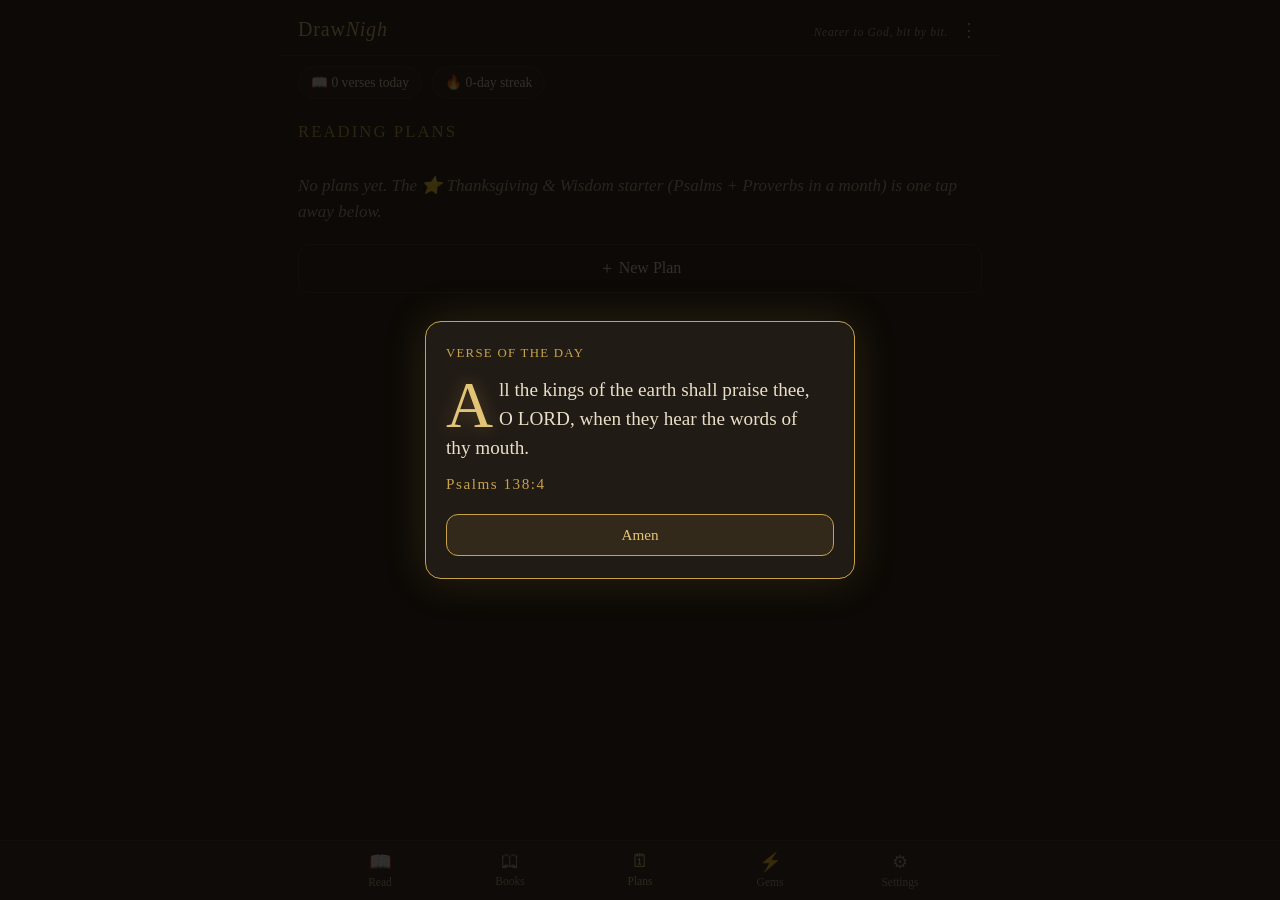
==== index.html @ c49e7890 "Add files via upload" ====
<!DOCTYPE html>
<html lang="en">
<head>
<meta charset="utf-8">
<meta name="viewport" content="width=device-width, initial-scale=1, viewport-fit=cover">
<title>DrawNigh</title>
<link rel="stylesheet" href="app.css">
<link rel="icon" href="icons/icon-48.png">
<link rel="manifest" href="manifest.webmanifest">
<meta name="theme-color" content="#171310">
<!-- iPhone "Add to Home Screen": Safari ignores manifest.webmanifest for this
     and reads these tags instead, plus the apple-touch-icon link below. -->
<meta name="apple-mobile-web-app-capable" content="yes">
<meta name="apple-mobile-web-app-status-bar-style" content="black-translucent">
<meta name="apple-mobile-web-app-title" content="DrawNigh">
<link rel="apple-touch-icon" href="icons/icon-128.png">
</head>
<body>
<div id="app">
  <header>
    <div class="brand">Draw<span class="nigh">Nigh</span></div>
    <div class="tagline-row">
      <div class="tagline">Nearer to God, bit by bit.</div>
      <button class="dots-btn" id="btnDots" title="More" aria-label="More">⋮<span class="waiting-dot" id="dotsDot" style="display:none"></span></button>
    </div>
  </header>

  <div class="badges">
    <span class="badge" id="badgePlan" style="display:none">🎯 0 / 0</span>
    <span class="badge" id="badgeCount">📖 0 verses today</span>
    <span class="badge" id="badgeStreak">🔥 0-day streak</span>
  </div>

  <main>
    <!-- READER -->
    <section class="screen active" id="screen-read">
      <div class="mode-pills">
        <button class="pill" data-mode="book">Book</button>
        <button class="pill" data-mode="random">Random</button>
        <button class="pill on" data-mode="plan">Plan</button>
      </div>
      <!-- v1.0.7: back on the main reading screen, where it lived before v1.0.4.
           Shown only in Book mode (see setPills() in app.js). -->
      <div id="bookPicker">
        <select id="bookSelect" title="Book"></select>
        <select id="chapSelect" title="Chapter"></select>
        <select id="verseSelect" title="Verse"></select>
      </div>
      <div class="verse-stage" id="verseStage" title="Tap for the next verse">
        <div class="ref-row">
          <div class="verse-ref" id="verseRef"></div>
          <!-- v1.0.4: the prayer timer. It belongs to THIS verse, which is why it
               sits beside the reference and not among the navigation buttons. -->
          <div class="pray-slot" id="praySlot" style="display:none">
            <button class="pray-btn" id="btnPray" title="Pray">🙏 Pray</button>
            <span class="pray-live" id="prayLive" style="display:none">
              <button class="pray-left" id="prayLeft" title="Tap to pause">5:00</button>
              <button class="pray-stretch" id="btnPrayStretch">+5</button>
              <button class="pray-cancel" id="btnPrayCancel" title="End this prayer">✕</button>
            </span>
          </div>
        </div>
        <div class="verse-text" id="verseText"></div>
        <div class="verse-note" id="verseNote" style="display:none"></div>
        <div class="verse-foot" id="verseFoot"></div>
        <div class="verse-foot book-foot" id="verseBookFoot"></div>
        <!-- v1.0.9 item 13: where you are inside the chapter, counted the same
             inclusive way as the two lines above it. -->
        <div class="verse-foot book-foot" id="verseChapFoot"></div>
      </div>
      <div class="reader-controls">
        <button class="nav-btn" id="btnPrev">‹ Prev</button>
        <button class="heart-btn" id="btnFav" title="Save to Favorites">♥</button>
        <!-- v1.0.9: ⚡ a verse that arrested him. Lightning, not a bulb — a bulb
             is a good idea; this arrives from outside and is not summoned. -->
        <button class="heart-btn gem-btn" id="btnGem" title="Mark as a Gem of Light">⚡</button>
        <button class="nav-btn next" id="btnNext">Next ›</button>
      </div>
      <!-- v1.0.9: shown once, the first time both marks are on screen. -->
      <div class="mark-hint" id="markHint" style="display:none">
        <b>♥</b> a verse you want again &nbsp;·&nbsp; <b>⚡</b> a verse that stopped you where you stood
      </div>
    </section>

    <!-- BOOKS -->
    <section class="screen" id="screen-books">
      <h2>The 66 Books</h2>
      <div class="books-grid" id="booksGrid"></div>
    </section>

    <!-- PLANS -->
    <section class="screen" id="screen-plans">
      <h2>Reading Plans</h2>
      <div id="plansList"></div>
      <button class="wide-btn quiet" id="btnNewPlan">＋ New Plan</button>

      <div id="planBuilder" style="display:none; margin-top:16px;">
        <h2>New Plan</h2>
        <div class="field">
          <label for="pbScope">What will you read?</label>
          <select id="pbScope">
            <option value="" selected>Choose…</option>
            <option value="full">Full Bible (31,100 verses)</option>
            <option value="nt">New Testament</option>
            <option value="ot">Old Testament</option>
            <option value="book">A single book</option>
            <option value="group">A group of books</option>
            <option value="favorites">My Favorites</option>
            <option value="featured">⭐ Thanksgiving &amp; Wisdom (Psalms + Proverbs)</option>
            <option value="well">🪣 Digging the Well — stay in one book</option>
          </select>
        </div>
        <!-- v1.0.9, item 9. A Well is a stationary book plan: finish the book
             and it returns to its first verse instead of moving on. It carries
             no daily number, so it is offered no duration. -->
        <div class="calc" id="pbWellNote" style="display:none">A normal plan moves on when a book is finished. A Well returns to the beginning of the same one. It has no daily number and no end — only how far down the rope you are. One Well at a time.</div>
        <div class="field" id="pbBookField" style="display:none">
          <label for="pbBook">Which book?</label>
          <select id="pbBook"></select>
        </div>
        <div class="field" id="pbGroupField" style="display:none">
          <label>Which books?</label>
          <div class="checks" id="pbGroup">
            <div class="check-col">
              <div class="check-col-title">Old Testament</div>
              <div id="pbGroupOT"></div>
            </div>
            <div class="check-col">
              <div class="check-col-title">New Testament</div>
              <div id="pbGroupNT"></div>
            </div>
          </div>
        </div>
        <div class="field">
          <label for="pbDays">In how long?</label>
          <select id="pbDays">
            <option value="" selected>Choose…</option>
            <option value="7">1 week</option>
            <option value="30">1 month</option>
            <option value="90">3 months</option>
            <option value="180">6 months</option>
            <option value="365">1 year</option>
            <option value="custom">Custom…</option>
          </select>
        </div>
        <div class="field" id="pbCustomField" style="display:none">
          <label for="pbCustom">Number of days</label>
          <input type="number" id="pbCustom" min="1" placeholder="e.g. 14">
        </div>
        <div class="calc" id="pbCalc"></div>
        <button class="wide-btn" id="btnLockPlan">Lock it in</button>
        <div style="height:8px"></div>
        <button class="wide-btn quiet" id="btnCancelPlan">Cancel</button>
      </div>
    </section>

    <!-- GEMS OF LIGHT — v1.0.9 (v16.1 §1)
         Not a rename. Two marks, because they are two different acts: a
         favourite is a verse he liked; a gem is a verse that arrested him.
         ONE list, because sometimes he does not yet know why it stopped him,
         and a man looking for a verse he saved should not have to remember
         which drawer he used that day. -->
    <section class="screen" id="screen-favs">
      <h2>Gems of Light</h2>
      <p class="screen-note">Verses that lit something — a prayer, a decision, a thing to hold on to.</p>
      <div class="mode-pills gem-filter">
        <button class="pill on" data-gemfilter="all">All</button>
        <button class="pill" data-gemfilter="gem">⚡ Gems</button>
        <button class="pill" data-gemfilter="fav">♥ Favorites</button>
      </div>
      <div id="favsList"></div>
    </section>

    <!-- SETTINGS -->
    <section class="screen" id="screen-settings">
      <h2>Settings</h2>

      <!-- Web build: this feature needs a browser add-on injecting into other
           websites, which a plain website cannot do. Hidden rather than
           removed from state, in case a future build restores it another way. -->
      <div class="setting" style="display:none">
        <div class="row"><b>Pop-up verses while browsing</b>
          <label class="toggle"><input type="checkbox" id="setSiteEnabled"></label></div>
        <p>A verse card appears after a while on any website — comic time becomes Bible time.</p>
        <div class="row" style="margin-top:8px"><span>Minutes on a page first</span>
          <input type="number" id="setSiteMins" min="1" max="240"></div>
      </div>

      <div class="setting">
        <div class="row"><b>Verse of the Moment (inside the app)</b>
          <select id="setMomentMins">
            <option value="0">Off</option>
            <option value="30">Every 30 min</option>
            <option value="60">Every hour</option>
            <option value="120">Every 2 hours</option>
          </select></div>
        <div class="row" style="margin-top:8px"><span>Verses come from</span>
          <select id="setMomentSource">
            <option value="plan">My reading plan</option>
            <option value="pp">Psalms &amp; Proverbs</option>
            <option value="fav">My Favorites</option>
          </select></div>
        <p>Choose Psalms &amp; Proverbs or Favorites to keep your plan's bookmark untouched while Verse of the Moment is on.</p>
      </div>

      <!-- v1.0.4: the prayer timer. It counts nothing and records nothing —
           the moment prayer is measured it becomes a performance. -->
      <div class="setting">
        <div class="row"><b>🙏 Prayer timer</b>
          <label class="toggle"><input type="checkbox" id="setPray"></label></div>
        <p>A verse can stop you. This gives you permission to stop watching the clock — it counts nothing, records nothing, and never appears in your streak.</p>
        <div class="row" style="margin-top:8px"><span>A prayer starts at</span>
          <select id="setPrayMins">
            <option value="5">5 seconds</option>
            <option value="30">30 seconds</option>
            <option value="60">1 minute</option>
            <option value="120">2 minutes</option>
            <option value="180">3 minutes</option>
            <option value="300">5 minutes</option>
            <option value="600">10 minutes</option>
            <option value="900">15 minutes</option>
          </select></div>
        <div class="row" style="margin-top:8px"><span>Each stretch adds</span>
          <select id="setPrayStretch">
            <option value="5">+5 seconds</option>
            <option value="30">+30 seconds</option>
            <option value="120">+2 minutes</option>
            <option value="300">+5 minutes</option>
            <option value="600">+10 minutes</option>
          </select></div>
        <div class="row" style="margin-top:8px"><span>When the time is up</span>
          <select id="setPrayChime">
            <option value="single">One soft chime</option>
            <option value="double">Two soft chimes</option>
            <option value="off">Silence</option>
          </select></div>
        <div class="row" style="margin-top:8px"><span>Chime volume</span>
          <input type="range" id="setPrayVol" min="0" max="100" step="5" style="width:120px"></div>
        <div class="plan-actions"><button class="small-btn" id="btnPrayTest">Hear it</button></div>
        <p style="margin-top:6px">Quiet enough for a desk with someone sitting across it. If you are still praying when it sounds, stay praying — it is a notice, not a summons.</p>
        <!-- v1.0.9, Decision 91 + Ruling 96. The app states what it cannot do
             rather than pretending — the same move as Decision 53. The reason is
             given because the reason IS the feature. -->
        <p style="margin-top:10px">A sleeping phone switches this app off, and a switched-off app cannot sound. So the screen is held awake while a prayer runs — only while it runs. Lock the phone yourself and you have overruled that: the chime waits, and lands when you pick it up.</p>
        <p style="margin-top:6px">While a prayer runs the screen stays on. In a pocket it can take stray taps.</p>
      </div>

      <div class="setting">
        <div class="row"><b>Show translators' notes</b>
          <label class="toggle"><input type="checkbox" id="setShowNotes"></label></div>
        <p>The 1611 translators left notes in the margin — what the Hebrew or Greek says literally, or an alternative reading. They are kept out of the verse itself; switch this on to see them underneath.</p>
      </div>

      <!-- v1.0.4: dry-out. If no verse has been read for days the browsing card
           comes round sooner — timing only. It never changes which verses show,
           and any verse read in any mode puts it straight back to normal. -->
      <!-- Web build: only ever affected the browsing pop-up card above, which
           is hidden for the same reason. Hidden alongside it. -->
      <div class="setting" style="display:none">
        <div class="row"><b>When it has been a while</b>
          <select id="setDryMins">
            <option value="0">Leave the timer alone</option>
            <option value="2">Every 2 minutes</option>
            <option value="5">Every 5 minutes</option>
            <option value="10">Every 10 minutes</option>
            <option value="20">Every 20 minutes</option>
          </select></div>
        <p>After a few days with nothing read, the browsing card comes round this often instead of the usual wait — one verse, in front of you, sooner. Read anything at all and it goes back to normal immediately.</p>
      </div>

      <div class="setting">
        <div class="row"><b>Verse card on this screen</b></div>
        <p>On a computer the browsing verse card can be dragged wherever you like, and stays there. On a phone it always sits at the bottom.</p>
        <div class="plan-actions">
          <button class="small-btn" id="btnResetCard">Reset card position</button>
        </div>
      </div>

      <div class="setting">
        <div class="row"><b>Backup &amp; Restore</b></div>
        <p>Your progress lives only on this device. Copy a backup code before switching browsers or phones. Codes from the original Mini BitBible app work here too.</p>
        <!-- v1.0.9 (Decision 86): two doors here, and they serve two different
             states. COPY is for a transfer you are making now. SAVE THE FILE is
             for loss — one phone, no second device anywhere, dead or stolen or
             site data cleared. Neither covers the other. The square is held
             for v1.1.0; a square is only a picture of a code. -->
        <div class="plan-actions">
          <button class="small-btn gold" id="btnCopyBackup">Copy my backup code</button>
          <button class="small-btn gold" id="btnSaveBackup">Save the file</button>
        </div>
        <div class="note" id="fileNote">A saved file survives a phone you no longer have. It goes wherever your browser puts downloads, and your phone may back it up to Google or iCloud — encrypted and useless to them, but there. That is why it survives.</div>
        <textarea id="backupBox" placeholder="Paste a backup code here (BB2.… or BB1.…)" style="margin-top:10px"></textarea>
        <div class="plan-actions">
          <button class="small-btn gold" id="btnMerge">Merge</button>
          <button class="small-btn" id="btnRestore">Replace</button>
        </div>
        <!-- Decision 77: the door never seals. Shown only while a claim stands. -->
        <div class="plan-actions" id="confessRow" style="display:none">
          <button class="small-btn" id="btnConfess">That claim was not right</button>
        </div>
        <p style="margin-top:6px"><b>Merge</b> adds the code's reading to this device — nothing is ever lost, so it is safe in both directions and an old code can do no harm. <b>Replace</b> wipes this device and installs the code instead; use it on a new phone.</p>
        <div class="note" id="backupNote"></div>
      </div>

      <div class="setting" id="feedbackSetting" style="display:none">
        <div class="row"><b>💬 What should DrawNigh do next?</b></div>
        <p>Tell me what to build. Every version so far came from someone noticing something.</p>
        <p style="margin-top:8px"><a id="feedbackLink" href="#" target="_blank" rel="noopener noreferrer" style="color:var(--gold-bright)">Open the suggestion box →</a></p>
        <div class="note">(opens Google Forms — this leaves DrawNigh. The app itself still sends nothing anywhere.)</div>
      </div>

      <!-- v1.0.9, item 10 (v15.2 §3.4). The ladder's rungs run from five days
           to a year, so real use cannot reach them and the wording could never
           be seen before a reader saw it. Hidden on purpose: tap the James 4:8
           line below seven times. It writes days that WERE read — it cannot
           invent a debt, because the app has no concept of one. -->
      <div class="setting" id="ladderTestSetting" style="display:none">
        <div class="row"><b>🔧 Ladder test mode</b></div>
        <p>Shows the offer that a real gap would produce. Nothing here counts, and the day log it writes is only what a reader would have read.</p>
        <div class="row" style="margin-top:8px"><span>Consecutive low days</span>
          <input type="number" id="ltDays" min="0" max="400" value="5" style="width:90px"></div>
        <div class="row" style="margin-top:8px"><span>Verses on each of them</span>
          <input type="number" id="ltPer" min="0" max="500" value="1" style="width:90px"></div>
        <p style="margin-top:6px">Zero verses gives the “it’s been a while” voice; one or more gives the “you showed up” voice.</p>
        <div class="plan-actions">
          <button class="small-btn gold" id="btnLadderTest">Show me that rung</button>
          <button class="small-btn" id="btnLadderClear">Clear the test days</button>
        </div>
        <div class="note" id="ltNote"></div>
      </div>

      <div class="setting">
        <div class="row"><b>About &amp; Support</b></div>
        <p>DrawNigh — <i>Nearer to God, bit by bit.</i> King James Version. Free forever.<br>
        <span id="aboutLinks"></span></p>
        <!-- v1.0.8: the same courtesy the suggestion box gets (v14.1 §3) — someone who
             chose an extension that collects nothing is told before the tap that the
             tap leaves it. Hidden entirely while LINKS.donate is empty. -->
        <div class="note" id="donateNote" style="display:none">(opens Paystack — this leaves DrawNigh. The app itself still sends nothing anywhere.)</div>
        <p style="margin-top:6px" id="aboutVerse">“Draw nigh to God, and he will draw nigh to you.” — James 4:8</p>
      </div>
    </section>
  </main>

  <nav>
    <button data-screen="read" class="on"><span class="ico">📖</span>Read</button>
    <button data-screen="books"><span class="ico">🕮</span>Books</button>
    <button data-screen="plans"><span class="ico">🗓</span>Plans</button>
    <button data-screen="favs"><span class="ico">⚡</span>Gems</button>
    <button data-screen="settings"><span class="ico">⚙</span>Settings</button>
  </nav>
</div>

<!-- v1.0.4: the ⋮ menu. Catch me up gives the verse back a row of the
     reading screen. The ladder offer and the badges live here too — and
     nowhere else. v1.0.7: the Book·Chapter·Verse jump row moved back out,
     onto the main reading screen. -->
<div class="sheet sheet-anchor" id="menuSheet">
  <div class="sheet-panel">
    <button class="menu-item" id="miCatchUp">⏩ Catch me up</button>

    <button class="menu-item" id="miLadder" style="display:none">
      <span id="miLadderText">A word about your plan</span><span class="waiting-dot"></span>
    </button>

    <button class="menu-item" id="miBadges">
      🏅 Badges, rank &amp; streak<span class="waiting-dot" id="badgeDot" style="display:none"></span>
    </button>

    <button class="menu-item quiet" id="miClose">Close</button>
  </div>
</div>

<!-- v1.0.4: the ladder. It only ever offers to lighten, and it says its piece
     once and stops. Nothing here counts what was not read. -->
<div class="overlay" id="ladderOverlay">
  <div class="card">
    <h3 id="ladderTitle">Your plan</h3>
    <div class="verse-text" id="ladderText" style="font-size:1.1rem"></div>
    <div class="note" id="ladderNote"></div>
    <div class="actions">
      <button class="nav-btn next" id="ladderAccept">Match my pace</button>
      <button class="nav-btn" id="ladderDecline">Leave it as it is</button>
    </div>
  </div>
</div>

<!-- v1.0.4: badges. Discovered, never announced — no banner ever covers a verse. -->
<div class="sheet" id="badgeSheet">
  <div class="sheet-panel wide">
    <!-- v1.0.9, Decision 88. Fixed at the head of the screen, not rotating and
         not dismissible. The ladders below are a description of the road, not a
         reward for progress — and this is the frame that makes them safe to
         show in full. God at the top; other men at the foot. -->
    <div class="inscription">
      <div class="inscription-line">PRESENCE OVER PERFORMANCE</div>
      <div class="inscription-note">No number here makes a man nearer to God than another. He draws nigh to whoever draws nigh to Him.</div>
    </div>

    <div class="badge-head">
      <div>
        <button class="rank-name ladder-open" id="bRank" data-ladder="rank">Recruit</button>
        <div class="note" id="bRankNote"></div>
      </div>
      <button class="small-btn" id="bClose">Close</button>
    </div>

    <div class="badge-block">
      <button class="badge-title ladder-open" id="bStreakName" data-ladder="streak">—</button>
      <div class="note" id="bStreakNote"></div>
    </div>

    <div class="badge-block">
      <div class="badge-title">The 66 Books</div>
      <div class="note">A road with sixty-six markers. Tap one.</div>
      <div class="tile-grid" id="bTiles"></div>
    </div>

    <div id="bDetail" style="display:none"></div>

    <!-- v1.0.9, Decision 90: each heading opens its own full ladder here.
         One screen, sections, nothing scrolling forever and nothing hidden. -->
    <div id="bLadder" style="display:none"></div>

    <!-- v1.0.9, Decision 88 / v16.1 §2.1 — a date says something happened,
         a rank says where you stand. This is the first kind. -->
    <div class="badge-block" id="bMilestones" style="display:none">
      <div class="badge-title">Milestones</div>
      <div class="note">When each of these was reached.</div>
      <div id="bMilestoneList"></div>
    </div>

    <p class="note" style="margin-top:14px">In this journey, you are outranking yourself. DrawNigh has never shown you another reader, and never will.</p>
  </div>
</div>

<!-- v1.0.9, item 3 (v16 §1). The app has no server and nothing to check
     against, so it says so and lets the man answer for himself. -->
<div class="overlay" id="gapOverlay">
  <div class="card">
    <h3>The days in between</h3>
    <div class="verse-text" style="font-size:1.05rem" id="gapText"></div>
    <div class="actions">
      <button class="nav-btn next" id="gapYes">Yes, I read</button>
      <button class="nav-btn" id="gapNo">No, it broke</button>
    </div>
    <p class="note" style="margin-top:10px">Nothing is checked and nothing is watched. If this later sits wrong with you, there is a way back in Settings — and saying so never costs you a day you really read.</p>
  </div>
</div>

<!-- v1.0.9, item 9 (v16.1 §4.4). The lap ends, it names the count, and he
     chooses. Nothing rolls over silently: the returns are the whole point. -->
<div class="overlay" id="wellOverlay">
  <div class="card">
    <h3 id="wellTitle">The bucket is full</h3>
    <div class="verse-text" style="font-size:1.05rem" id="wellText"></div>
    <div class="actions">
      <button class="nav-btn next" id="wellAgain">Draw again</button>
      <button class="nav-btn" id="wellStop">Enough for now</button>
    </div>
    <p class="note" style="margin-top:10px">Ending is not abandoning. You finished a lap and chose to stop — the count stays with the book, permanently.</p>
  </div>
</div>

<!-- v1.0.4: offered once, at setup. Never assumed, never nudged. -->
<div class="overlay" id="declareOverlay">
  <div class="card">
    <h3>Before DrawNigh</h3>
    <div class="verse-text" style="font-size:1.05rem">DrawNigh arrived late in most people's walk. If you have read the Bible through before, you can place that history here — or leave it where it is. There is no one to answer to but God.</div>
    <div class="field" style="margin-top:14px">
      <label for="declareCount">Whole Bibles finished before DrawNigh</label>
      <input type="number" id="declareCount" min="0" max="500" value="0">
    </div>
    <div class="actions">
      <button class="nav-btn next" id="declareSave">Place it</button>
      <button class="nav-btn" id="declareSkip">Start at Recruit</button>
    </div>
  </div>
</div>

<!-- Verse of the Day / Verse of the Moment -->
<div class="overlay" id="vodOverlay">
  <div class="card">
    <h3 id="vodTitle">Verse of the Day</h3>
    <div class="verse-text" id="vodText"></div>
    <div class="verse-ref" id="vodRef"></div>
    <div class="actions">
      <button class="nav-btn next" id="vodClose">Amen</button>
    </div>
  </div>
</div>

<!-- Catch Up dialog -->
<div class="overlay" id="cuOverlay">
  <div class="card">
    <h3 id="cuTitle">Catch up — paper Bible bridge</h3>
    <p style="font-size:.9rem; color:var(--parchment-dim); margin-bottom:12px">
      I've read up to here in my physical Bible — believe me and move on.</p>
    <div class="field">
      <label for="cuBook">I stopped at…</label>
      <div class="cu-row">
        <select id="cuBook" title="Book"></select>
        <select id="cuChapter" title="Chapter"></select>
        <select id="cuVerse" title="Verse"></select>
      </div>
    </div>
    <div class="calc" id="cuPreview"></div>
    <label class="toggle" style="margin-bottom:14px"><input type="checkbox" id="cuToday" checked>
      I read these today (credit my counter &amp; streak)</label>
    <div class="actions">
      <button class="nav-btn" id="cuCancel">Cancel</button>
      <button class="nav-btn next" id="cuConfirm">Mark as read</button>
    </div>
  </div>
</div>

<script src="engine.js"></script>
<script src="app.js"></script>
<script>
// Keeps the app usable offline and lets it be added to a Home Screen like a
// real app. If registration fails for any reason, the app still works —
// it just won't be available offline.
if ('serviceWorker' in navigator) {
  window.addEventListener('load', function () {
    navigator.serviceWorker.register('sw.js').catch(function () {});
  });
}
</script>
</body>
</html>
---- app.css ----
/* DrawNigh — illuminated manuscript: ink, parchment, gold */
:root {
  --ink: #171310;
  --ink-raised: #211b16;
  --ink-line: #352c22;
  --parchment: #e9dfc8;
  --parchment-dim: #b3a689;
  --gold: #c8a24a;
  --gold-bright: #e3c477;
  --ember: #d4703d;
  --serif: "Iowan Old Style", "Palatino Linotype", Palatino, Georgia, "Times New Roman", serif;
}
* { box-sizing: border-box; margin: 0; padding: 0; -webkit-tap-highlight-color: transparent; }
html, body { height: 100%; }
body {
  background: var(--ink);
  color: var(--parchment);
  font-family: var(--serif);
  font-size: 17px;
  line-height: 1.55;
  overflow: hidden;
}
button { font-family: inherit; color: inherit; background: none; border: none; cursor: pointer; }
input, select { font-family: inherit; font-size: 1rem; }
::selection { background: rgba(200,162,74,.35); }

#app { display: flex; flex-direction: column; height: 100%; height: 100dvh; }

/* ---------- Header ---------- */
header {
  display: flex; align-items: baseline; justify-content: space-between;
  padding: 14px 18px 10px;
  border-bottom: 1px solid var(--ink-line);
}
.brand { font-size: 1.25rem; letter-spacing: .04em; color: var(--gold-bright); }
.brand .nigh { font-style: italic; }
.tagline { font-size: .72rem; color: var(--parchment-dim); letter-spacing: .06em; font-style: italic; }

/* ---------- Badges row ---------- */
.badges { display: flex; gap: 10px; padding: 10px 18px 0; flex-wrap: wrap; }
.badge {
  font-size: .85rem; padding: 5px 12px; border-radius: 999px;
  border: 1px solid var(--ink-line); background: var(--ink-raised);
  color: var(--parchment); display: inline-flex; align-items: center; gap: 6px;
}
.badge .bar {
  width: 74px; height: 5px; border-radius: 3px; background: var(--ink-line);
  overflow: hidden; display: inline-block;
}
.badge .bar > span { display: block; height: 100%; background: linear-gradient(90deg, var(--gold), var(--gold-bright)); border-radius: 3px; }

/* ---------- Screens ---------- */
main { flex: 1; overflow-y: auto; overscroll-behavior: contain; }
.screen { display: none; padding: 16px 18px 28px; }
.screen.active { display: block; }
h2 { font-size: 1.05rem; color: var(--gold); letter-spacing: .12em; text-transform: uppercase; font-weight: normal; margin: 14px 0 10px; }
h2:first-child { margin-top: 4px; }

/* ---------- Reader ---------- */
#screen-read { display: none; flex-direction: column; min-height: 100%; }
#screen-read.active { display: flex; }
.mode-pills { display: flex; flex-wrap: wrap; gap: 8px; margin-bottom: 6px; }
.chip-catchup {
  margin-left: auto;
  padding: 6px 14px; border-radius: 999px; font-size: .85rem;
  border: 1px dashed var(--gold); color: var(--gold-bright);
  background: rgba(200,162,74,.06);
}
.chip-catchup:hover { background: rgba(200,162,74,.14); }
.pill {
  padding: 6px 14px; border-radius: 999px; font-size: .85rem;
  border: 1px solid var(--ink-line); color: var(--parchment-dim);
}
.pill.on { border-color: var(--gold); color: var(--gold-bright); background: rgba(200,162,74,.08); }
/* v1.0.7: back on the main reading screen (it briefly lived inside the ⋮
   menu in v1.0.4–1.0.6). Hidden unless Book mode is on, same as before. */
#bookPicker { margin: 4px 0 2px; display: none; gap: 8px; }
#bookPicker.show { display: flex; }
#bookPicker select { min-width: 0; }
#bookSelect { flex: 2.4; }
#chapSelect, #verseSelect { flex: 1; }
/* v13.1: Catch up now names a verse, not just a chapter. Same three-across
   shape and proportions as the Read screen's jump row, so it reads familiar. */
.cu-row { display: flex; gap: 8px; }
.cu-row select { min-width: 0; }
#cuBook { flex: 2.4; }
#cuChapter, #cuVerse { flex: 1; }

#bookPicker select, .field select, .cu-row select, .field input {
  width: 100%; background: var(--ink-raised); color: var(--parchment);
  border: 1px solid var(--ink-line); border-radius: 8px; padding: 9px 10px;
}
.verse-stage {
  flex: 1; display: flex; flex-direction: column; justify-content: center;
  padding: 18px 2px; cursor: pointer; min-height: 40vh;
}
.verse-ref { color: var(--gold); font-size: .95rem; letter-spacing: .1em; margin-bottom: 14px; }
.verse-text { font-size: 1.55rem; line-height: 1.5; text-wrap: pretty; }
.verse-text .cap {
  float: left; font-size: 3.4em; line-height: .82; padding: .04em .09em 0 0;
  color: var(--gold-bright);
  text-shadow: 0 0 18px rgba(200,162,74,.35);
}
.verse-foot { margin-top: 16px; color: var(--parchment-dim); font-size: .8rem; font-style: italic; }
/* v1.0.3: the book line sits directly under the plan line, quieter than it. */
.verse-foot.book-foot { margin-top: 3px; opacity: .78; }

/* ---------- v1.0.4: ⋮ menu, prayer timer, badges ---------- */
.tagline-row { display: flex; align-items: baseline; gap: 8px; }
.dots-btn {
  position: relative; font-size: 1.15rem; line-height: 1; padding: 2px 4px;
  color: var(--parchment-dim); flex: none;
}
.dots-btn:hover { color: var(--gold-bright); }
/* The one signal the app ever gives that something is waiting. No banner, no
   toast, nothing over the verse — and it does NOT clear just from looking. */
.waiting-dot {
  position: absolute; top: 0; right: 0; width: 6px; height: 6px; border-radius: 50%;
  background: var(--gold-bright); box-shadow: 0 0 6px rgba(200,162,74,.9);
}
.menu-item .waiting-dot { position: static; display: inline-block; margin-left: 7px; vertical-align: middle; }

.ref-row { display: flex; justify-content: space-between; align-items: baseline; gap: 10px; margin-bottom: 14px; }
.ref-row .verse-ref { margin-bottom: 0; }
.pray-slot { flex: none; }
.pray-btn, .pray-stretch, .pray-cancel {
  font-size: .78rem; padding: 4px 9px; border-radius: 8px;
  border: 1px solid var(--ink-line); color: var(--parchment-dim);
}
.pray-btn:hover, .pray-stretch:hover, .pray-cancel:hover { color: var(--gold-bright); border-color: var(--gold); }
.pray-cancel { padding: 4px 8px; }
.pray-live { display: inline-flex; align-items: center; gap: 6px; }
/* v1.0.5: the countdown is itself the pause control — the biggest, easiest
   target in the row, and it says "Paused" in words rather than hinting. */
.pray-left {
  font-size: .85rem; color: var(--gold-bright); font-variant-numeric: tabular-nums;
  letter-spacing: .04em; padding: 4px 6px; border-radius: 8px; border: 1px solid transparent;
}
.pray-left:hover { border-color: var(--ink-line); }
.pray-left.paused { color: var(--parchment-dim); font-style: italic; letter-spacing: 0; }

/* Sheets slide up from the bottom — a thumb's distance on a phone. */
.sheet { position: fixed; inset: 0; background: rgba(0,0,0,.55); display: none; z-index: 60; }
.sheet.show { display: flex; align-items: flex-end; }
.sheet-panel {
  width: 100%; max-height: 82vh; overflow-y: auto; background: var(--ink-raised);
  border-top: 1px solid var(--gold); border-radius: 16px 16px 0 0;
  padding: 16px 16px calc(18px + env(safe-area-inset-bottom));
}
@media (min-width: 700px) { .sheet-panel { max-width: 720px; margin: 0 auto; border-radius: 16px; } }
/* v1.0.7: on a phone, every sheet slides up from the bottom — a thumb's
   distance from anywhere. On a wide desktop/laptop window that same bottom
   dock reads as disconnected from the small ⋮ button up in the corner, so
   the ⋮ menu specifically (not the fuller Badges sheet, which still wants
   room to breathe) drops instead from directly under the button it came
   from. header/main are themselves centered in a 720px column on wide
   screens (see the max-width rule below), so the button is NOT at the
   window's true right edge — top/right below are placeholders only;
   openMenu() in app.js measures the real button position and overrides
   them inline every time the menu opens. */
@media (min-width: 700px) {
  .sheet.sheet-anchor { background: transparent; }
  .sheet.sheet-anchor .sheet-panel {
    position: fixed; top: 54px; right: 18px;
    width: 300px; max-width: 300px; max-height: 70vh; margin: 0;
    border-radius: 12px; border: 1px solid var(--ink-line);
    box-shadow: 0 16px 40px rgba(0,0,0,.55);
  }
}
.menu-item {
  display: block; width: 100%; text-align: left; padding: 13px 4px; font-size: .98rem;
  color: var(--parchment); border-bottom: 1px solid var(--ink-line);
}
.menu-item.quiet { color: var(--parchment-dim); border-bottom: none; text-align: center; }

.badge-head { display: flex; justify-content: space-between; align-items: flex-start; gap: 12px; margin-bottom: 6px; }
.rank-name { font-size: 1.3rem; color: var(--gold-bright); }
.badge-block { padding: 14px 0; border-top: 1px solid var(--ink-line); }
.badge-title { font-size: 1.02rem; color: var(--gold); }
/* 66 tiles: filled or empty, nothing more — cheap to draw, read at a glance. */
.tile-grid { display: grid; grid-template-columns: repeat(11, 1fr); gap: 5px; margin-top: 10px; }
@media (max-width: 400px) { .tile-grid { grid-template-columns: repeat(8, 1fr); } }
.tile {
  aspect-ratio: 1; border-radius: 5px; border: 1px solid var(--ink-line);
  font-size: .55rem; color: var(--parchment-dim); overflow: hidden; padding: 0;
}
.tile.on { background: rgba(200,162,74,.22); border-color: var(--gold); color: var(--gold-bright); }
.tile.done { background: linear-gradient(180deg, var(--gold-bright), var(--gold)); color: var(--ink); border-color: var(--gold-bright); }
.detail-card { border: 1px solid var(--gold); border-radius: 12px; padding: 14px; margin-top: 14px; }
.detail-row { display: flex; justify-content: space-between; gap: 12px; margin-top: 8px; font-size: .88rem; }
.detail-row span:last-child { color: var(--gold-bright); text-align: right; }
.reader-controls { display: flex; align-items: center; gap: 10px; padding: 6px 0 10px; }
.nav-btn {
  flex: 1; padding: 13px 0; border-radius: 12px; font-size: 1.05rem;
  border: 1px solid var(--ink-line); background: var(--ink-raised); color: var(--parchment);
}
.nav-btn.next { border-color: var(--gold); color: var(--gold-bright); background: rgba(200,162,74,.1); }
.nav-btn:disabled { opacity: .35; }
.heart-btn { font-size: 1.5rem; padding: 8px 12px; color: var(--parchment-dim); }
.heart-btn.on { color: var(--ember); }

/* ---------- Books grid ---------- */
.books-grid { display: grid; grid-template-columns: repeat(auto-fill, minmax(150px, 1fr)); gap: 8px; }
.book-card {
  text-align: left; padding: 10px 12px; border-radius: 10px;
  border: 1px solid var(--ink-line); background: var(--ink-raised);
}
.book-card b { display: block; font-weight: normal; color: var(--parchment); }
.book-card span { font-size: .75rem; color: var(--parchment-dim); }
.book-card.started span { color: var(--gold); }

/* ---------- Plans ---------- */
.plan-card {
  border: 1px solid var(--ink-line); border-radius: 12px; background: var(--ink-raised);
  padding: 12px 14px; margin-bottom: 10px;
}
.plan-card.featured { border-color: var(--gold); }
.plan-title { display: flex; justify-content: space-between; align-items: baseline; gap: 8px; }
.plan-title b { font-weight: normal; font-size: 1.05rem; }
.star { color: var(--gold-bright); font-size: .8rem; letter-spacing: .05em; }
.plan-meta { font-size: .8rem; color: var(--parchment-dim); margin: 3px 0 8px; }
.progress { height: 7px; background: var(--ink-line); border-radius: 4px; overflow: hidden; }
.progress > span { display: block; height: 100%; background: linear-gradient(90deg, var(--gold), var(--gold-bright)); }
.plan-actions { display: flex; gap: 8px; margin-top: 10px; flex-wrap: wrap; align-items: center; }
.small-btn {
  font-size: .8rem; padding: 6px 12px; border-radius: 8px;
  border: 1px solid var(--ink-line); color: var(--parchment);
}
.small-btn.gold { border-color: var(--gold); color: var(--gold-bright); }
.small-btn.danger { color: var(--ember); }
.toggle { display: inline-flex; align-items: center; gap: 7px; font-size: .8rem; color: var(--parchment-dim); cursor: pointer; }
.toggle input { accent-color: var(--gold); width: 16px; height: 16px; }

.field { margin-bottom: 12px; }
.field label { display: block; font-size: .82rem; color: var(--parchment-dim); margin-bottom: 5px; }
.calc {
  border: 1px dashed var(--gold); border-radius: 10px; padding: 11px 13px;
  font-size: .92rem; color: var(--gold-bright); margin: 12px 0; font-style: italic;
}
.wide-btn {
  width: 100%; padding: 13px; border-radius: 12px; font-size: 1rem;
  border: 1px solid var(--gold); color: var(--ink); background: linear-gradient(180deg, var(--gold-bright), var(--gold));
}
.wide-btn.quiet { background: none; color: var(--parchment); border-color: var(--ink-line); }
.checks { display: grid; grid-template-columns: 1fr; gap: 0 18px; max-height: 260px; overflow-y: auto; overflow-x: hidden; border: 1px solid var(--ink-line); border-radius: 10px; padding: 0 12px 10px; }
@media (min-width: 480px) { .checks { grid-template-columns: 1fr 1fr; } }
.check-col { min-width: 0; }
.check-col-title { position: sticky; top: 0; z-index: 1; background: var(--ink); color: var(--gold); font-size: .8rem; letter-spacing: .06em; text-transform: uppercase; padding: 10px 0 4px; margin-bottom: 6px; border-bottom: 1px solid var(--ink-line); }
.checks label { font-size: .85rem; display: flex; gap: 8px; align-items: center; padding: 2px 0; }
.checks input { accent-color: var(--gold); width: 15px; height: 15px; padding: 0; margin: 0; flex: none; }

/* ---------- Favorites ---------- */
.fav-row {
  display: flex; justify-content: space-between; gap: 10px; align-items: flex-start;
  padding: 11px 2px; border-bottom: 1px solid var(--ink-line); cursor: pointer;
}
.fav-row .ref { color: var(--gold); font-size: .85rem; }
.fav-row .txt { font-size: .95rem; color: var(--parchment); margin-top: 2px; }
.fav-row button { color: var(--ember); font-size: 1.1rem; padding: 2px 6px; }
.empty { color: var(--parchment-dim); font-style: italic; padding: 18px 0; }

/* ---------- Settings ---------- */
.setting { padding: 12px 0; border-bottom: 1px solid var(--ink-line); }
.setting .row { display: flex; justify-content: space-between; align-items: center; gap: 12px; }
.setting p { font-size: .8rem; color: var(--parchment-dim); margin-top: 4px; }
.setting select, .setting input[type=number] {
  background: var(--ink-raised); color: var(--parchment); border: 1px solid var(--ink-line);
  border-radius: 8px; padding: 7px 9px; width: 110px;
}
textarea {
  width: 100%; min-height: 74px; background: var(--ink-raised); color: var(--parchment);
  border: 1px solid var(--ink-line); border-radius: 10px; padding: 10px; font-family: monospace; font-size: .8rem;
}
.note { font-size: .78rem; color: var(--parchment-dim); font-style: italic; margin-top: 6px; }

/* ---------- Bottom nav ---------- */
nav {
  display: flex; border-top: 1px solid var(--ink-line); background: var(--ink-raised);
  padding-bottom: env(safe-area-inset-bottom);
}
nav button {
  flex: 1; padding: 10px 0 12px; font-size: .72rem; color: var(--parchment-dim);
  display: flex; flex-direction: column; align-items: center; gap: 3px;
}
nav button .ico { font-size: 1.15rem; }
nav button.on { color: var(--gold-bright); }

/* ---------- Overlays (VOD / moment / dialogs) ---------- */
.overlay {
  position: fixed; inset: 0; background: rgba(10,8,6,.82); display: none;
  align-items: center; justify-content: center; padding: 22px; z-index: 50;
}
.overlay.show { display: flex; }
.card {
  background: var(--ink-raised); border: 1px solid var(--gold); border-radius: 16px;
  padding: 22px 20px; max-width: 430px; width: 100%; max-height: 86vh; overflow-y: auto;
  box-shadow: 0 0 44px rgba(200,162,74,.18);
}
.card h3 { color: var(--gold); font-weight: normal; letter-spacing: .1em; text-transform: uppercase; font-size: .8rem; margin-bottom: 12px; }
.card .verse-text { font-size: 1.2rem; }
.card .verse-ref { margin: 10px 0 0; }
.card .actions { display: flex; gap: 8px; margin-top: 18px; }
.card .actions .nav-btn { padding: 11px 0; font-size: .95rem; }

@media (min-width: 700px) {
  main, header, .badges { max-width: 720px; margin-left: auto; margin-right: auto; width: 100%; }
  nav { justify-content: center; }
  nav button { max-width: 130px; }
}
@media (prefers-reduced-motion: no-preference) {
  .verse-text { animation: settle .35s ease; }
  @keyframes settle { from { opacity: 0; transform: translateY(6px); } to { opacity: 1; transform: none; } }
}


/* v13 — the translators' margin note, kept apart from Scripture */
.verse-note{
  margin-top:14px; padding:9px 12px; border-left:2px solid #4a3f30;
  color:#9d927c; font-size:13.5px; line-height:1.5; font-style:italic;
}

/* ============================================================
   v1.0.9
   ============================================================ */

/* ⚡ Gems of Light. Lightning sits beside the streak's flame as one family;
   a bulb beside a flame would read as two apps. It must not be confusable
   with 🔥 at a glance, which is why it is cooler and not orange. */
/* ⚡ is a colour emoji, so `color` cannot dim it — and an undimmed bolt beside
   a clearly-unlit ♥ reads as already marked. Struck, it comes to full colour. */
.gem-btn { filter: grayscale(1); opacity: .5; }
.gem-btn.on { filter: none; opacity: 1; text-shadow: 0 0 10px rgba(227,196,119,.55); }
.mark-hint {
  text-align: center; font-size: .78rem; color: var(--parchment-dim);
  font-style: italic; margin-top: 10px;
}
.mark-hint b { font-style: normal; color: var(--gold); }
.screen-note { font-size: .85rem; color: var(--parchment-dim); font-style: italic; margin: -6px 0 12px; }
.gem-filter { margin-bottom: 12px; }
.gem-mark { color: var(--gold-bright); margin-right: 6px; }
.fav-mark { color: var(--ember); margin-right: 6px; }

/* The inscription (Decision 88). Fixed at the head of the badges screen —
   not rotating, not dismissible. It is the frame, and everything under it
   is free to be plain and useful because this is stated first. */
.inscription {
  border: 1px solid var(--gold); border-radius: 12px;
  padding: 13px 15px; margin-bottom: 4px; text-align: center;
  background: rgba(200,162,74,.06);
}
.inscription-line { color: var(--gold-bright); letter-spacing: .13em; font-size: .92rem; }
.inscription-note {
  font-size: .78rem; color: var(--parchment-dim); font-style: italic; margin-top: 6px; line-height: 1.5;
}

/* A heading that opens its own full ladder (Decision 90). */
.ladder-open { background: none; border: 0; font-family: inherit; text-align: left; cursor: pointer; }
.ladder-open::after { content: " ›"; color: var(--parchment-dim); }
.ladder-row {
  display: flex; justify-content: space-between; gap: 12px;
  padding: 7px 0; border-bottom: 1px solid var(--ink-line);
  font-size: .92rem; color: var(--parchment-dim);
}
.ladder-row:last-child { border-bottom: 0; }
.ladder-row.reached { color: var(--parchment); }
.ladder-row.here { color: var(--gold-bright); }
.ladder-row .n { font-variant-numeric: tabular-nums; }
.milestone-row {
  display: flex; justify-content: space-between; gap: 12px;
  padding: 6px 0; font-size: .88rem; color: var(--parchment-dim);
  border-bottom: 1px solid var(--ink-line);
}
.milestone-row:last-child { border-bottom: 0; }
.milestone-row b { color: var(--parchment); font-weight: normal; }

/* Self-service plan controls (v15.1 §3.8). Both numbers on screen, because
   the whole point is seeing one move when you change the other. */
.plan-edit { margin-top: 10px; border-top: 1px solid var(--ink-line); padding-top: 10px; }
.plan-edit .row { display: flex; align-items: center; justify-content: space-between; gap: 10px; margin-top: 8px; }
.plan-edit label { font-size: .82rem; color: var(--parchment-dim); }
.plan-edit input {
  width: 130px; padding: 6px 9px; border-radius: 8px;
  border: 1px solid var(--ink-line); background: var(--ink); color: var(--parchment);
  font-family: inherit; font-size: .9rem;
}
.plan-edit .effect { font-size: .82rem; color: var(--gold-bright); font-style: italic; margin-top: 8px; }
.well-meta { font-size: .92rem; color: var(--gold-bright); font-style: italic; }
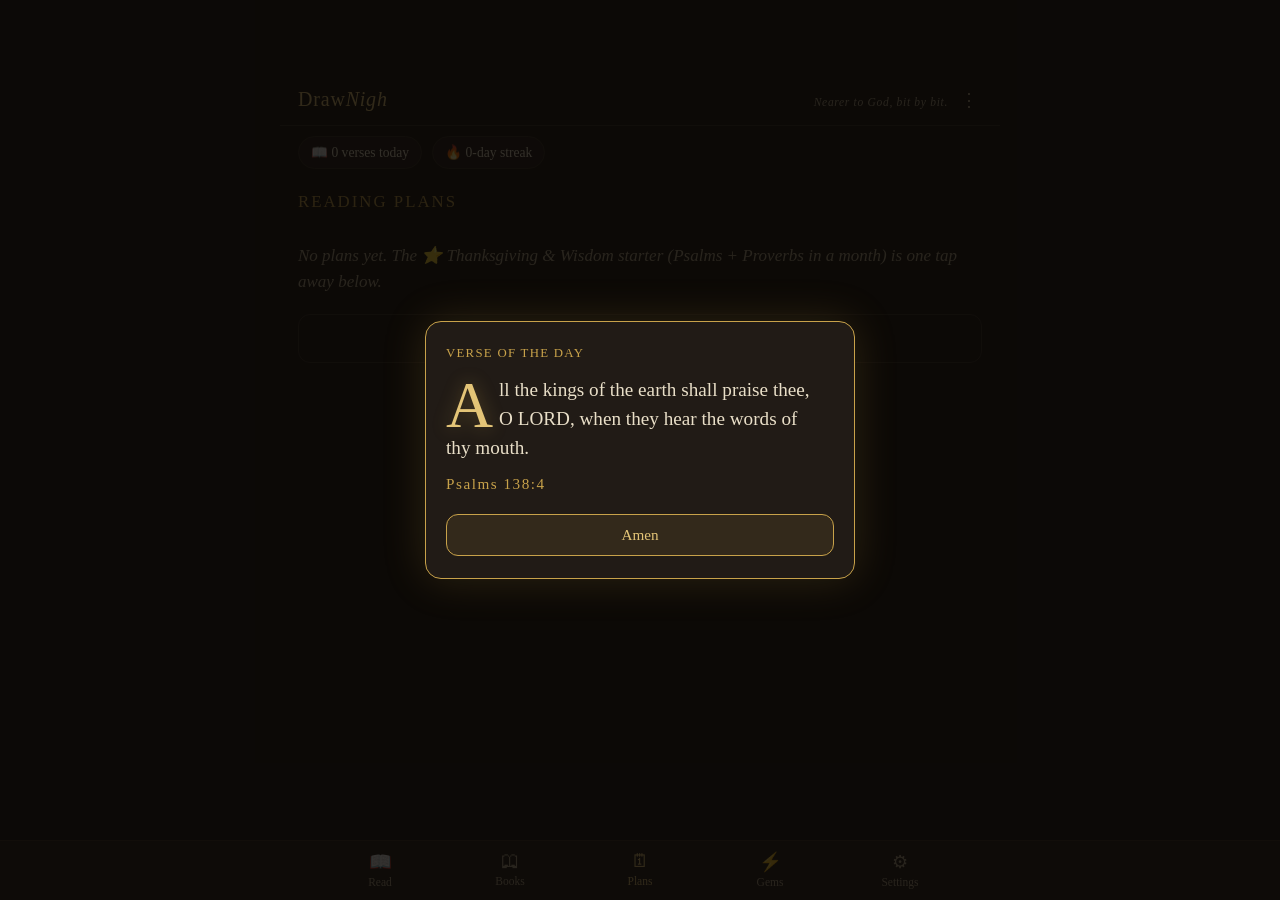
==== commit 4fc66a29: "Add files via upload" ====
--- a/index.html
+++ b/index.html
@@ -174,6 +174,19 @@
     <!-- SETTINGS -->
     <section class="screen" id="screen-settings">
       <h2>Settings</h2>
+
+      <!-- Web build: a second, always-reachable way to the ⋮ menu's two
+           items. The ⋮ button lives at the very top of the screen, which on
+           a phone can be covered by a call banner (see the header padding
+           above) — this row lives here instead, at the bottom of the
+           screen, where nothing from the top of the phone can ever reach. -->
+      <div class="setting">
+        <div class="row"><b>Quick access</b></div>
+        <div class="plan-actions" style="margin-top:8px">
+          <button class="small-btn gold" id="setBadges">🏅 Badges, rank &amp; streak</button>
+          <button class="small-btn gold" id="setCatchUp" style="display:none">⏩ Catch me up</button>
+        </div>
+      </div>
 
       <!-- Web build: this feature needs a browser add-on injecting into other
            websites, which a plain website cannot do. Hidden rather than
--- a/app.css
+++ b/app.css
@@ -27,9 +27,18 @@
 #app { display: flex; flex-direction: column; height: 100%; height: 100dvh; }
 
 /* ---------- Header ---------- */
+/* Web build: extra top clearance (14px -> 84px) so the ⋮ button stays below
+   an ongoing-call banner. The OS does not resize the page for that banner on
+   a Home-Screen web app the way it does inside the browser itself, so this
+   is a fixed buffer rather than something that reacts to it. A first, smaller
+   buffer (44px) was still covered by a two-hour WhatsApp call's banner, which
+   runs taller than an ordinary phone call's — this is deliberately generous.
+   The same two items this button opens are also reachable from Settings
+   (bottom of the screen, never covered by anything at the top) as a fallback
+   that needs no buffer size to be right. */
 header {
   display: flex; align-items: baseline; justify-content: space-between;
-  padding: 14px 18px 10px;
+  padding: 84px 18px 10px;
   border-bottom: 1px solid var(--ink-line);
 }
 .brand { font-size: 1.25rem; letter-spacing: .04em; color: var(--gold-bright); }
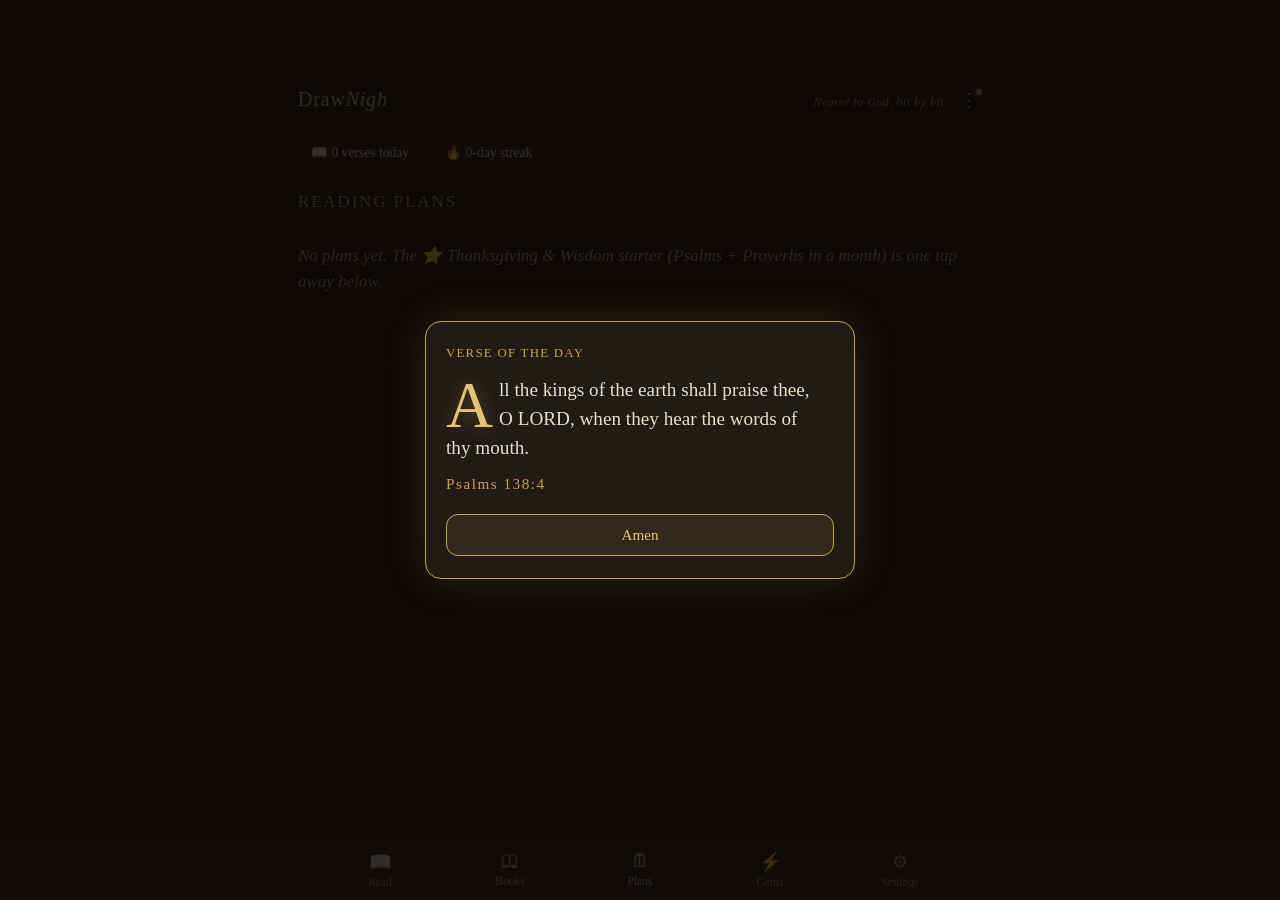
==== commit 3f545aa6: "Add files via upload Web 1.1.8 — Tithe of the Day" ====
--- a/index.html
+++ b/index.html
@@ -1,15 +1,16 @@
 <!DOCTYPE html>
-<html lang="en">
+<html lang="en" class="is-web">
 <head>
 <meta charset="utf-8">
 <meta name="viewport" content="width=device-width, initial-scale=1, viewport-fit=cover">
 <title>DrawNigh</title>
 <link rel="stylesheet" href="app.css">
 <link rel="icon" href="icons/icon-48.png">
+<!-- WEB BUILD — Add to Home Screen. iPhone ignores manifest.webmanifest when
+     deciding how a home-screen app opens; it reads these four apple- tags
+     instead. Both are present so Android and iPhone each find what they use. -->
 <link rel="manifest" href="manifest.webmanifest">
 <meta name="theme-color" content="#171310">
-<!-- iPhone "Add to Home Screen": Safari ignores manifest.webmanifest for this
-     and reads these tags instead, plus the apple-touch-icon link below. -->
 <meta name="apple-mobile-web-app-capable" content="yes">
 <meta name="apple-mobile-web-app-status-bar-style" content="black-translucent">
 <meta name="apple-mobile-web-app-title" content="DrawNigh">
@@ -29,11 +30,21 @@
     <span class="badge" id="badgePlan" style="display:none">🎯 0 / 0</span>
     <span class="badge" id="badgeCount">📖 0 verses today</span>
     <span class="badge" id="badgeStreak">🔥 0-day streak</span>
+    <!-- v1.1.8 — Tithe of the Day: today, in stones. Opens its screen. -->
+    <span class="badge" id="badgeTithe" style="display:none" title="Tithe of the Day">⏳</span>
   </div>
 
   <main>
     <!-- READER -->
     <section class="screen active" id="screen-read">
+      <!-- v1.1.0 (v16.1 §3.2): "Let it greet him when he opens the Bible app
+           itself, together with the verse of the day." A GENERAL feature, set
+           by any reader — which is exactly what stops it being a tell. A season
+           drawn from The Secret Place could only have come from one place. -->
+      <div class="season-line" id="seasonLine" style="display:none"></div>
+      <!-- The room's reminder, in his own words or a verse he chose. Every
+           three days, fixed. It says nothing about a room to anyone but him. -->
+      <div class="season-line remind-line" id="remindLine" style="display:none"></div>
       <div class="mode-pills">
         <button class="pill" data-mode="book">Book</button>
         <button class="pill" data-mode="random">Random</button>
@@ -48,19 +59,42 @@
       </div>
       <div class="verse-stage" id="verseStage" title="Tap for the next verse">
         <div class="ref-row">
-          <div class="verse-ref" id="verseRef"></div>
+          <!-- v1.1.4 (NLT), Decision 197: the flip lives on the reference line —
+               "Numbers 18:31 · KJV" — because that is where a translation is
+               named in ordinary Bible usage. The name shown here is ALWAYS the
+               name of the words underneath it. -->
+          <div class="verse-ref" id="verseRef"><span id="verseRefText"></span><span id="verseRefSep" style="display:none"> · </span><button class="flip-btn" id="btnFlip" title="Tap to change translation" style="display:none">KJV</button></div>
           <!-- v1.0.4: the prayer timer. It belongs to THIS verse, which is why it
                sits beside the reference and not among the navigation buttons. -->
           <div class="pray-slot" id="praySlot" style="display:none">
             <button class="pray-btn" id="btnPray" title="Pray">🙏 Pray</button>
-            <span class="pray-live" id="prayLive" style="display:none">
+            <!-- v1.1.8 test sitting, F6 / Decision 340 — the running prayer keeps
+                 🙏's place at the left end, wearing 🙏, so it is never mistaken
+                 for ⏳ at the right end. -->
+            <span class="pray-live" id="prayLive" style="display:none"><span class="pray-mark" aria-hidden="true">🙏</span>
               <button class="pray-left" id="prayLeft" title="Tap to pause">5:00</button>
               <button class="pray-stretch" id="btnPrayStretch">+5</button>
               <button class="pray-cancel" id="btnPrayCancel" title="End this prayer">✕</button>
             </span>
+            <!-- v1.1.0 (v18): the voice already in the phone. Nothing is
+                 downloaded and nothing is sent. A verse heard is a verse read. -->
+            <button class="pray-btn listen-btn" id="btnListen" title="Read aloud" style="display:none">▶</button>
+            <!-- v1.1.4 (NLT), Decision 197: compare is a CONTROL, never a
+                 gesture — a tap already moves on, a double tap misfires into
+                 two taps, and a long press already holds the screen awake. -->
+            <button class="pray-btn cmp-btn" id="btnCompare" title="Show both translations">⇅</button>
+            <!-- v1.1.8 (278, 338, 341) — stay with one verse: the time counts up
+                 until Stop. Kept at the right end, apart from 🙏 (340). -->
+            <button class="pray-btn" id="btnMedit" title="Stay with this verse — the time counts until you tap Stop" style="display:none">⏳</button>
           </div>
         </div>
         <div class="verse-text" id="verseText"></div>
+        <!-- v1.1.4 (NLT): the second reading, when compare is on. -->
+        <div class="verse-alt" id="verseAlt" style="display:none"></div>
+        <!-- v1.1.4 (NLT), Decisions 196 and 202: the line that states what is
+             true. Never an instruction, and never a promise about a reset hour
+             Tyndale have not published. -->
+        <div class="nlt-line" id="nltLine" style="display:none"></div>
         <div class="verse-note" id="verseNote" style="display:none"></div>
         <div class="verse-foot" id="verseFoot"></div>
         <div class="verse-foot book-foot" id="verseBookFoot"></div>
@@ -75,6 +109,13 @@
              is a good idea; this arrives from outside and is not summoned. -->
         <button class="heart-btn gem-btn" id="btnGem" title="Mark as a Gem of Light">⚡</button>
         <button class="nav-btn next" id="btnNext">Next ›</button>
+      </div>
+      <!-- v1.1.0 (v18, Decision 107): it reads a chapter, then stops and waits.
+           A man cooking can tap. A phone on a table cannot. -->
+      <div class="audio-bar" id="audioBar" style="display:none">
+        <span id="audioState">Reading aloud…</span>
+        <button class="small-btn" id="btnAudioGo" style="display:none">Carry on</button>
+        <button class="small-btn" id="btnAudioStop">Stop</button>
       </div>
       <!-- v1.0.9: shown once, the first time both marks are on screen. -->
       <div class="mark-hint" id="markHint" style="display:none">
@@ -141,11 +182,25 @@
             <option value="180">6 months</option>
             <option value="365">1 year</option>
             <option value="custom">Custom…</option>
+            <!-- v1.1.4, Decision 149 — two more ways to say the same thing.
+                 A man with a date in mind should not have to count the days to
+                 it, and a man who knows what he can read in a sitting should
+                 not have to work backwards from a duration. -->
+            <option value="date">Finish on a date…</option>
+            <option value="perday">So many verses a day…</option>
           </select>
         </div>
         <div class="field" id="pbCustomField" style="display:none">
           <label for="pbCustom">Number of days</label>
           <input type="number" id="pbCustom" min="1" placeholder="e.g. 14">
+        </div>
+        <div class="field" id="pbDateField" style="display:none">
+          <label for="pbDate">Finish on</label>
+          <input type="date" id="pbDate">
+        </div>
+        <div class="field" id="pbPerDayField" style="display:none">
+          <label for="pbPerDay">Verses a day</label>
+          <input type="number" id="pbPerDay" min="1" placeholder="e.g. 20">
         </div>
         <div class="calc" id="pbCalc"></div>
         <button class="wide-btn" id="btnLockPlan">Lock it in</button>
@@ -174,23 +229,42 @@
     <!-- SETTINGS -->
     <section class="screen" id="screen-settings">
       <h2>Settings</h2>
-
-      <!-- Web build: a second, always-reachable way to the ⋮ menu's two
-           items. The ⋮ button lives at the very top of the screen, which on
-           a phone can be covered by a call banner (see the header padding
-           above) — this row lives here instead, at the bottom of the
-           screen, where nothing from the top of the phone can ever reach. -->
+      <!-- v1.1.2, F11 — a hand-tester running several builds in a row could
+           not tell them apart from inside the app. -->
+      <p class="note" id="settingsVersion" style="margin-top:-6px"></p>
+
+      <!-- WEB BUILD — Quick access, carried from the v1.0.9 web build.
+           The other half of the call-banner fix, and the half that needs no
+           guess at any banner's height: Settings is reached from the bottom
+           nav, so nothing drawn at the top of the phone can ever cover this
+           path. These are the ⋮ menu's two items, reachable a second way. -->
       <div class="setting">
         <div class="row"><b>Quick access</b></div>
-        <div class="plan-actions" style="margin-top:8px">
-          <button class="small-btn gold" id="setBadges">🏅 Badges, rank &amp; streak</button>
-          <button class="small-btn gold" id="setCatchUp" style="display:none">⏩ Catch me up</button>
-        </div>
-      </div>
-
-      <!-- Web build: this feature needs a browser add-on injecting into other
-           websites, which a plain website cannot do. Hidden rather than
-           removed from state, in case a future build restores it another way. -->
+        <p>The same two things the ⋮ button holds, reachable from down here as well.</p>
+        <div class="plan-actions">
+          <button class="small-btn" id="setBadges">Badges</button>
+          <button class="small-btn" id="setCatchUp">Catch me up</button>
+        </div>
+      </div>
+
+      <!-- v1.1.4 (NLT), Decision 195: the setting is the translation the app
+           OPENS in, every time. The flip on the reading screen is a sitting —
+           it holds until the app is closed and never rewrites this. -->
+      <div class="setting">
+        <div class="row"><b>Translation</b>
+          <select id="setTranslation">
+            <option value="kjv">King James Version</option>
+            <option value="nlt">New Living Translation</option>
+          </select></div>
+        <p>The King James Version is inside the app and needs nothing. <b>The New Living Translation is plainer English, and it comes over the internet</b> from its publisher, Tyndale, a chapter at a time — roughly a photo's worth of data a day.</p>
+        <p style="margin-top:6px">Where it cannot be reached the King James Version is there at once and the app says why. On the reading screen, tap the translation's name beside the verse to change what you are reading now, and ⇅ to see both at once.</p>
+        <p class="note" id="nltKeptNote" style="display:none"></p>
+      </div>
+
+      <!-- WEB BUILD — dead here. A website cannot put a card onto other
+           websites; that was content.js, and no browser allows it from a plain
+           page. Hidden rather than deleted, so the state survives untouched if
+           a future build ever restores the feature another way. -->
       <div class="setting" style="display:none">
         <div class="row"><b>Pop-up verses while browsing</b>
           <label class="toggle"><input type="checkbox" id="setSiteEnabled"></label></div>
@@ -213,7 +287,9 @@
             <option value="pp">Psalms &amp; Proverbs</option>
             <option value="fav">My Favorites</option>
           </select></div>
-        <p>Choose Psalms &amp; Proverbs or Favorites to keep your plan's bookmark untouched while Verse of the Moment is on.</p>
+        <!-- WEB BUILD — the pop-up cards do not exist here, so the sentence
+             that described them has gone. -->
+        <p>This choice feeds the Verse of the Moment on this screen. Choose Psalms &amp; Proverbs or Gems of Light to keep your plan's bookmark still.</p>
       </div>
 
       <!-- v1.0.4: the prayer timer. It counts nothing and records nothing —
@@ -240,15 +316,35 @@
             <option value="120">+2 minutes</option>
             <option value="300">+5 minutes</option>
             <option value="600">+10 minutes</option>
+            <!-- v1.1.0, Ruling 95: the exception closes here. Order My Steps'
+                 row reaches +15 and DrawNigh's stopped at +10; one timer, one
+                 row, in both products again. -->
+            <option value="900">+15 minutes</option>
           </select></div>
         <div class="row" style="margin-top:8px"><span>When the time is up</span>
           <select id="setPrayChime">
             <option value="single">One soft chime</option>
             <option value="double">Two soft chimes</option>
+            <option value="three">Three soft chimes</option>
+            <option value="four">Four soft chimes</option>
+            <option value="five">Five soft chimes</option>
             <option value="off">Silence</option>
           </select></div>
+        <!-- Ruling 95: nine positions, as Order My Steps has carried since
+             Decision 67. A slider looks finer than it is; nine named steps are
+             a choice a man can actually make twice the same way. -->
         <div class="row" style="margin-top:8px"><span>Chime volume</span>
-          <input type="range" id="setPrayVol" min="0" max="100" step="5" style="width:120px"></div>
+          <select id="setPrayVol">
+            <option value="0">Silent</option>
+            <option value="0.15">1 — barely there</option>
+            <option value="0.25">2</option>
+            <option value="0.35">3</option>
+            <option value="0.45">4</option>
+            <option value="0.55">5 — ordinary</option>
+            <option value="0.7">6</option>
+            <option value="0.8">7</option>
+            <option value="1">8 — as loud as it goes</option>
+          </select></div>
         <div class="plan-actions"><button class="small-btn" id="btnPrayTest">Hear it</button></div>
         <p style="margin-top:6px">Quiet enough for a desk with someone sitting across it. If you are still praying when it sounds, stay praying — it is a notice, not a summons.</p>
         <!-- v1.0.9, Decision 91 + Ruling 96. The app states what it cannot do
@@ -267,8 +363,8 @@
       <!-- v1.0.4: dry-out. If no verse has been read for days the browsing card
            comes round sooner — timing only. It never changes which verses show,
            and any verse read in any mode puts it straight back to normal. -->
-      <!-- Web build: only ever affected the browsing pop-up card above, which
-           is hidden for the same reason. Hidden alongside it. -->
+      <!-- WEB BUILD — dead here. This only ever changed the timing of the
+           browsing card, which does not exist on a website. -->
       <div class="setting" style="display:none">
         <div class="row"><b>When it has been a while</b>
           <select id="setDryMins">
@@ -281,7 +377,9 @@
         <p>After a few days with nothing read, the browsing card comes round this often instead of the usual wait — one verse, in front of you, sooner. Read anything at all and it goes back to normal immediately.</p>
       </div>
 
-      <div class="setting">
+      <!-- WEB BUILD — dead here. It positions the browsing card, which a
+           website has no way to draw. -->
+      <div class="setting" style="display:none">
         <div class="row"><b>Verse card on this screen</b></div>
         <p>On a computer the browsing verse card can be dragged wherever you like, and stays there. On a phone it always sits at the bottom.</p>
         <div class="plan-actions">
@@ -289,23 +387,70 @@
         </div>
       </div>
 
+      <!-- v1.1.5, Decisions 230–245 and 249 — sync with the reader's own Google
+           Drive. Hidden from every reader until Google's approval arrives
+           (Decision 245); app.js decides whether this block is shown. -->
+      <div class="setting" id="syncSetting" style="display:none">
+        <div class="row"><b>☁️ Sync with your own Google Drive</b></div>
+        <p>Keep your reading safe, and carry it between this browser and your other devices — your streak, plans, Gems and bookmarks take up wherever you stopped. <b>Nothing leaves your device unless you turn on sync. Then it goes only to your own Google Drive — never to us. We never see it.</b></p>
+        <p class="note">DrawNigh asks Google for one thing only: a hidden folder of its own inside your Drive. It cannot see, open or change any other file there, and it asks for no email, contacts or photos.</p>
+        <div id="syncOff">
+          <div class="plan-actions"><button class="small-btn gold" id="btnSyncOn">Turn on sync</button></div>
+        </div>
+        <div id="syncOnBox" style="display:none">
+          <!-- v1.1.6, Decision 259 — the account name waits behind View. -->
+          <div class="row"><span id="syncWho">Sync is on</span>
+            <button class="small-btn" id="syncView" style="display:none">View</button></div>
+          <div class="note" id="syncAcct" style="display:none"></div>
+          <div class="note" id="syncLast"></div>
+          <div class="plan-actions">
+            <button class="small-btn gold" id="btnSyncNow">Sync now</button>
+            <button class="small-btn" id="btnSyncOff">Turn off sync</button>
+          </div>
+          <!-- Decision 238 — the room only if he turns it on, and only locked. -->
+          <div class="row" id="syncRoomRow" style="margin-top:10px;display:none"><span>Also keep The Secret Place in sync</span>
+            <label class="toggle"><input type="checkbox" id="setSyncRoom"></label></div>
+          <p class="note" id="syncRoomNote" style="display:none">Your letters travel locked with your word. Google holds only the locked copy and cannot read it, and neither can we.</p>
+        </div>
+        <div class="note" id="syncNote"></div>
+      </div>
+
       <div class="setting">
         <div class="row"><b>Backup &amp; Restore</b></div>
-        <p>Your progress lives only on this device. Copy a backup code before switching browsers or phones. Codes from the original Mini BitBible app work here too.</p>
+        <p>Your progress lives on this device. Copy a backup code before switching browsers or phones. Codes from the original Mini BitBible app work here too.</p>
+        <!-- v1.1.5 — one of Decision 241's three places sync is mentioned. -->
+        <p class="note" id="syncInvite" style="display:none">Or let your reading follow you on its own, with sync. <a href="#" id="syncInviteGo" style="color:var(--gold-bright)">Sync →</a></p>
         <!-- v1.0.9 (Decision 86): two doors here, and they serve two different
              states. COPY is for a transfer you are making now. SAVE THE FILE is
              for loss — one phone, no second device anywhere, dead or stolen or
              site data cleared. Neither covers the other. The square is held
              for v1.1.0; a square is only a picture of a code. -->
+        <!-- v1.1.0 (v17, Decision 86): the third door. COPY serves a transfer
+             you are making now; SAVE THE FILE serves loss; SHOW THE SQUARE
+             serves two phones both in hand. Decision 97: the square holds the
+             plain code, so the other phone's own camera can read it even if
+             DrawNigh there cannot. -->
         <div class="plan-actions">
           <button class="small-btn gold" id="btnCopyBackup">Copy my backup code</button>
+          <button class="small-btn gold" id="btnShowSquare">Show the square</button>
           <button class="small-btn gold" id="btnSaveBackup">Save the file</button>
         </div>
         <div class="note" id="fileNote">A saved file survives a phone you no longer have. It goes wherever your browser puts downloads, and your phone may back it up to Google or iCloud — encrypted and useless to them, but there. That is why it survives.</div>
         <textarea id="backupBox" placeholder="Paste a backup code here (BB2.… or BB1.…)" style="margin-top:10px"></textarea>
         <div class="plan-actions">
+          <!-- v1.1.1, Decision 120 — the file door opened both ways. SAVE THE
+               FILE has existed since 1.0.9 and nothing could ever read one
+               back, so restoring from a saved file meant opening it and
+               copy-pasting seventeen hundred characters by hand. Decision 103
+               offers the file as "the easier road" above three squares, and
+               that road had no entrance. It only fills the box: nothing on this
+               device changes until the man chooses Merge or Replace himself. -->
+          <button class="small-btn gold" id="btnLoadFile">Load a file</button>
           <button class="small-btn gold" id="btnMerge">Merge</button>
           <button class="small-btn" id="btnRestore">Replace</button>
+          <!-- Decision 99: this button exists only if the phone answers with a
+               camera. A button that cannot work does not stand on the screen. -->
+          <button class="small-btn" id="btnScan" style="display:none">Scan a square</button>
         </div>
         <!-- Decision 77: the door never seals. Shown only while a claim stands. -->
         <div class="plan-actions" id="confessRow" style="display:none">
@@ -319,7 +464,90 @@
         <div class="row"><b>💬 What should DrawNigh do next?</b></div>
         <p>Tell me what to build. Every version so far came from someone noticing something.</p>
         <p style="margin-top:8px"><a id="feedbackLink" href="#" target="_blank" rel="noopener noreferrer" style="color:var(--gold-bright)">Open the suggestion box →</a></p>
-        <div class="note">(opens Google Forms — this leaves DrawNigh. The app itself still sends nothing anywhere.)</div>
+        <!-- v1.1.4 (NLT): reworded. With the NLT switched on the app does
+               reach out — for a chapter, and for nothing else. The old sentence
+               would have become untrue the moment the NLT shipped. -->
+        <div class="note">(opens Google Forms — this leaves DrawNigh. The app itself sends nothing about you anywhere. With the New Living Translation switched on it asks Tyndale for the chapter you are reading, and nothing else. With sync turned on, your reading goes only to your own Google Drive — never to us.)</div>
+      </div>
+
+      <!-- v1.1.0 (v18). The voice already in the phone — nothing downloaded,
+           nothing sent, and it works offline like everything else. -->
+      <div class="setting">
+        <div class="row"><b>🔊 Read aloud</b>
+          <label class="toggle"><input type="checkbox" id="setAudio"></label></div>
+        <p>Your phone's own voice reads the verse. No voice is downloaded and nothing about you leaves the device. <b>A verse heard is a verse read</b> — it counts toward your day, your streak and your plan, exactly like reading with your eyes.</p>
+
+        <div class="row" style="margin-top:8px"><span>Stop at the end of each chapter</span>
+          <label class="toggle"><input type="checkbox" id="setAudioStop"></label></div>
+        <!-- Decision 107, and Decision 108 for the switch. The app states
+             plainly what turning it off means, and the choice is his. -->
+        <p id="audioStopNote">The chapter stop is here so a phone reading to an empty room stops on its own. Turn it off and the reading runs to the end of the book — and everything it reads is counted, heard or not.</p>
+
+        <div class="row" style="margin-top:8px"><span>Say the verse numbers</span>
+          <label class="toggle"><input type="checkbox" id="setAudioNums"></label></div>
+        <!-- WEB BUILD, settled 13 Sep 2026. The toggle is gone and the press is
+             the control. It stays in the page, hidden, because renderSettings()
+             and the change wiring both still reach for it — the same pattern as
+             the other rows that mean nothing here. Its old wording was written
+             for the add-on and was wrong besides: the reading does NOT stop
+             when the screen goes dark, it carries on like a music player. What
+             he wanted was the LIGHT kept on, so he can read along. -->
+        <div class="row" style="margin-top:8px; display:none"><span>Hold the screen awake while it reads</span>
+          <label class="toggle"><input type="checkbox" id="setAudioWake"></label></div>
+        <p><b>To keep the light on, press and hold the listen button.</b> An ordinary press reads aloud and lets the phone sleep — the voice carries on in the dark, which is what you want while cooking or driving. Hold the button instead and the screen stays lit for the whole sitting, through every chapter, until you stop the reading. Some browsers will not hold the screen; where that happens the app says so.</p>
+
+        <div class="row" style="margin-top:8px"><span>Speed</span>
+          <select id="setAudioRate">
+            <option value="0.7">Slow</option>
+            <option value="0.85">Unhurried</option>
+            <option value="1">Ordinary</option>
+            <option value="1.15">Brisk</option>
+            <option value="1.3">Quick</option>
+          </select></div>
+        <div class="row" id="voiceRow" style="margin-top:8px;display:none"><span>Voice</span>
+          <select id="setAudioVoice"></select></div>
+        <div class="note">Voice quality belongs to your device, not to DrawNigh. Two readers will not hear the same thing.</div>
+      </div>
+
+      <!-- v1.1.0 (The Secret Place v0.4 §3). In Settings, in plain sight, ON
+           PURPOSE. The feature was never hidden — only its entrance and its
+           contents. Its security is that nobody can get in, not that nobody
+           suspects. -->
+      <div class="setting">
+        <div class="row"><b>🚪 The Secret Place</b></div>
+        <!-- v1.1.4, Decision 162 — F37/F38. The old line read "A room inside
+             DrawNigh that only you can open", and a reader would fairly take
+             that to include the phone in his hand. It does not: the letters,
+             the door verse and the knock are ordinary readable text in this
+             device's own storage, and only the travelling backup code is
+             sealed. The app must never claim more than it does. -->
+        <!-- v1.1.5, Decision 234 — the letters are now locked on the device as
+             well. Decision 162's honest sentence ("the device itself is what
+             guards the writing") was true of v1.1.4 and is replaced, not kept,
+             because it is no longer the truth. -->
+        <p>A room inside DrawNigh, behind a verse you choose, a knock you choose and a word you choose. <b>What you write there is locked with your word</b> — on this device, in your backup code, and in sync if you choose it. Without your word or your spare key nobody can read it: not someone holding this phone, not Google, not us. <i>“But thou, when thou prayest, enter into thy closet, and when thou hast shut thy door, pray to thy Father which is in secret.”</i> — Matthew 6:6</p>
+        <!-- v1.1.6, Decision 255 — a room waiting in sync is offered first,
+             and while it waits Make a room is not offered at all. -->
+        <div class="note" id="roomStatus"></div>
+        <div class="plan-actions" id="roomMakeRow">
+          <button class="small-btn gold" id="btnRoomBring" style="display:none">Bring my room</button>
+          <button class="small-btn gold" id="btnRoomMake">Make a room</button>
+          <button class="small-btn" id="btnRoomOpenSealed" style="display:none">Open the room in this code</button>
+          <!-- Decisions 261, 262 — a forgotten knock, and a room nobody can open. -->
+          <button class="small-btn" id="btnRoomForgot" style="display:none">Forgot the knock?</button>
+          <button class="small-btn" id="btnRoomDown" style="display:none">Take down this room</button>
+          <button class="small-btn gold" id="btnRoomKeepIt" style="display:none">Keep my room</button>
+        </div>
+        <!-- Decision 256 -->
+        <p class="note" id="roomBringLine" style="display:none"><a href="#" id="roomBringGo" style="color:var(--gold-bright)">Have a room on another device? Bring it here.</a></p>
+        <!-- Decision 263 — nothing moves until the reader chooses. -->
+        <div id="roomClashBox" style="display:none;margin-top:10px">
+          <p><b>Your sync holds another room.</b> Neither room has been changed.</p>
+          <div class="plan-actions">
+            <button class="small-btn gold" id="btnClashJoin">Bring them together</button>
+            <button class="small-btn" id="btnClashApart">Keep them apart</button>
+          </div>
+        </div>
       </div>
 
       <!-- v1.0.9, item 10 (v15.2 §3.4). The ladder's rungs run from five days
@@ -329,7 +557,12 @@
            invent a debt, because the app has no concept of one. -->
       <div class="setting" id="ladderTestSetting" style="display:none">
         <div class="row"><b>🔧 Ladder test mode</b></div>
-        <p>Shows the offer that a real gap would produce. Nothing here counts, and the day log it writes is only what a reader would have read.</p>
+        <!-- v1.1.0, finding 4 — the promise is narrowed to what it means.
+             v1.0.9 said "Nothing here counts." The day log it writes does not,
+             but the OFFER it produces is real: accepting one took a live plan
+             from 47 verses a day to 1. The tool is kept, because seeing the
+             accept path is the point of it; the sentence is made true. -->
+        <p>Shows the offer that a real gap would produce. The day log it writes is only what a reader would have read, and nothing here touches your streak or your totals. <b>But the offer is a real offer</b> — accepting it changes your live plan's daily number, exactly as a real one would. <i>Put it back</i> on the plan card undoes it.</p>
         <div class="row" style="margin-top:8px"><span>Consecutive low days</span>
           <input type="number" id="ltDays" min="0" max="400" value="5" style="width:90px"></div>
         <div class="row" style="margin-top:8px"><span>Verses on each of them</span>
@@ -344,12 +577,17 @@
 
       <div class="setting">
         <div class="row"><b>About &amp; Support</b></div>
-        <p>DrawNigh — <i>Nearer to God, bit by bit.</i> King James Version. Free forever.<br>
+        <p>DrawNigh — <i>Nearer to God, bit by bit.</i> King James Version, with the New Living Translation when you choose it. Free forever.<br>
         <span id="aboutLinks"></span></p>
+        <p class="note" id="aboutVersion"></p>
+        <!-- v1.1.4 (NLT), Decision 200: Tyndale's required notice, unabridged,
+             and in this one place. The reference line names the translation
+             verse by verse, so no copyright line is repeated over Scripture. -->
+        <p class="note" id="nltNotice" style="margin-top:10px">Scripture quotations marked (NLT) are taken from the Holy Bible, New Living Translation, copyright © 1996, 2004, 2015 by Tyndale House Foundation. Used by permission of Tyndale House Publishers, Carol Stream, Illinois 60188. All rights reserved.</p>
         <!-- v1.0.8: the same courtesy the suggestion box gets (v14.1 §3) — someone who
              chose an extension that collects nothing is told before the tap that the
              tap leaves it. Hidden entirely while LINKS.donate is empty. -->
-        <div class="note" id="donateNote" style="display:none">(opens Paystack — this leaves DrawNigh. The app itself still sends nothing anywhere.)</div>
+        <div class="note" id="donateNote" style="display:none">(opens a giving page — this leaves DrawNigh. The app itself sends nothing about you anywhere. With the New Living Translation switched on it asks Tyndale for the chapter you are reading, and nothing else. With sync turned on, your reading goes only to your own Google Drive — never to us.)</div>
         <p style="margin-top:6px" id="aboutVerse">“Draw nigh to God, and he will draw nigh to you.” — James 4:8</p>
       </div>
     </section>
@@ -380,7 +618,188 @@
       🏅 Badges, rank &amp; streak<span class="waiting-dot" id="badgeDot" style="display:none"></span>
     </button>
 
+    <!-- v16.1 §3.3 — called Seasons, not Archive: an item called Archive would
+         suggest the current season lives somewhere else, and it does not. -->
+    <button class="menu-item" id="miTithe">⏳ Tithe of the Day<span class="waiting-dot" id="titheDot" style="display:none"></span></button>
+
+    <button class="menu-item" id="miSeasons">🌱 Seasons</button>
+
     <button class="menu-item quiet" id="miClose">Close</button>
+  </div>
+</div>
+
+<!-- v1.1.0 (v16.1 §3): one season, one man. Set here or inside the room —
+     both write to the same place, because two answers to "what am I reaching
+     toward" would defeat the whole idea. Nothing is ever deleted. -->
+<div class="sheet" id="seasonSheet">
+  <div class="sheet-panel wide">
+    <div class="badge-head">
+      <div><b>Seasons</b><div class="note">What you are reaching toward. One at a time.</div></div>
+      <button class="small-btn" id="seasonClose">Close</button>
+    </div>
+    <div class="setting">
+      <div class="row"><b>This season</b></div>
+      <textarea id="seasonBox" placeholder="A few words. What is this stretch of your life for?"></textarea>
+      <div class="plan-actions">
+        <button class="small-btn gold" id="seasonSave">Set this season</button>
+        <button class="small-btn" id="seasonClear">End it</button>
+      </div>
+      <div class="note" id="seasonNote"></div>
+    </div>
+    <div class="badge-block">
+      <div class="badge-title">Former seasons</div>
+      <div class="note">Kept in order, dated. Nothing here is ever deleted.</div>
+      <div id="seasonPast"></div>
+    </div>
+  </div>
+</div>
+
+<!-- v1.1.8 — Tithe of the Day (Decisions 274–331). Its own screen, opened from
+     the ⋮ menu, so the badges screen keeps its rule of no progress bars
+     (Decisions 88/89 stand; 306). The same words head it. -->
+<div class="sheet" id="titheSheet">
+  <div class="sheet-panel wide">
+    <div class="badge-head">
+      <div><b>Tithe of the Day</b><div class="note">A tenth of the day, given to God in private.</div></div>
+      <button class="small-btn" id="titheClose">Close</button>
+    </div>
+    <div class="tithe-motto">PRESENCE OVER PERFORMANCE</div>
+
+    <!-- Off: the quiet invitation (327). -->
+    <div id="titheOffBox" style="display:none">
+      <div class="setting">
+        <p>A day has <b>86,400 seconds</b>. A tenth of it is <b>8,640</b> — two hours and twenty-four minutes. That is the tithe of the day, and the goal is the same for everyone.</p>
+        <p style="margin-top:6px" id="titheIntroStart">Nobody starts there. You start at <b>5 seconds</b> — one smooth stone — and every day you keep it, tomorrow asks one stone more.</p>
+        <p id="titheIntroBack" style="margin-top:6px;display:none"></p>
+        <p style="margin-top:6px">Each verse you read here and move past with Next is <b>one stone</b>. Time staying with a verse (⏳), time in prayer (🙏), and time with God away from the phone are counted to the second. Church and meetings are not counted: this is <b>private time with God</b>.</p>
+        <p style="margin-top:6px">Every <b>5 seconds is a stone</b>. Twelve stones make a rock, sixty rocks a boulder, twenty-four boulders a hill. Each Saturday at 6pm your week earns a title from David's journey, from Shepherd Boy to King.</p>
+        <div class="plan-actions" style="margin-top:12px">
+          <button class="small-btn gold" id="titheBegin">Begin with one stone</button>
+          <button class="small-btn" id="titheNotNow">Not now</button>
+        </div>
+      </div>
+    </div>
+
+    <div id="titheOnBox" style="display:none">
+      <!-- Today. -->
+      <div class="tithe-today">
+        <svg class="tithe-ring" viewBox="0 0 120 120" aria-hidden="true">
+          <circle class="tr-bg" cx="60" cy="60" r="52"></circle>
+          <circle class="tr-fg" id="titheRingFg" cx="60" cy="60" r="52"></circle>
+        </svg>
+        <div class="tithe-today-text">
+          <div class="note">TODAY</div>
+          <div class="tithe-big" id="titheStonesToday">0 Stones</div>
+          <div class="note" id="titheTimeToday">0 sec</div>
+        </div>
+      </div>
+      <div class="tithe-nudge" id="titheNudge">One more stone.</div>
+      <div class="note tithe-lines">Today's target: <b id="titheTargetText"></b> <span id="titheTargetTime"></span></div>
+      <div class="note tithe-lines">Goal for everyone: <b>2 Boulders · 24 Rocks</b> (2 hr 24 min)</div>
+      <div class="note tithe-lines" id="titheSplit"></div>
+      <div class="note tithe-lines" id="titheSeasonNote" style="display:none"></div>
+
+      <!-- An offer, the check-in, or the end of a season: one at a time. -->
+      <div class="setting tithe-ask" id="titheAsk" style="display:none">
+        <p id="titheAskText"></p>
+        <div class="plan-actions" id="titheAskBtns"></div>
+      </div>
+
+      <!-- Away from the phone (280–282). -->
+      <div class="setting" id="titheAwayBox">
+        <div class="row"><b>With God, away from the phone</b></div>
+        <p>A paper Bible, or prayer with the phone set down. Choose a length; it stops by itself with a soft chime, and only the time to the chime counts.</p>
+        <div class="plan-actions" id="titheAwayPick">
+          <button class="small-btn" data-away="900">15 min</button>
+          <button class="small-btn" data-away="1800">30 min</button>
+          <button class="small-btn" data-away="3600">1 hour</button>
+          <input type="number" id="titheAwayOwn" min="1" max="60" placeholder="min">
+          <button class="small-btn" id="titheAwayOwnGo">Start</button>
+        </div>
+        <div class="plan-actions" id="titheAwayLive" style="display:none">
+          <span class="tithe-big" id="titheAwayLeft">15:00</span>
+          <button class="small-btn" id="titheAwayStop">Stop</button>
+        </div>
+        <div class="plan-actions" id="titheAwayAgain" style="display:none">
+          <button class="small-btn gold" id="titheAwayRound">Another round</button>
+        </div>
+      </div>
+
+      <!-- The week (302–305). -->
+      <div class="badge-block">
+        <div class="badge-title">This week's title</div>
+        <div class="tithe-big" id="titheTitleNow">—</div>
+        <div class="note" id="titheTitleNote"></div>
+        <div class="note" id="titheTitleHigh"></div>
+        <div id="titheTitleList" class="tithe-list"></div>
+      </div>
+
+      <!-- The year's bag (301). -->
+      <div class="badge-block">
+        <div class="badge-title">Your bag this year</div>
+        <div class="tithe-big" id="titheBag">0 Stones</div>
+        <div class="note" id="titheBagTime"></div>
+        <div id="titheYears" class="tithe-list"></div>
+      </div>
+
+      <!-- 325 — the mirror. Add-on only: the website has no browsing card. -->
+      <div class="badge-block ext-only" id="titheMirrorBox">
+        <div class="badge-title">The browsing card</div>
+        <div class="note" id="titheMirror"></div>
+      </div>
+
+      <div class="badge-block">
+        <div class="badge-title">Settings</div>
+        <div class="setting">
+          <div class="row"><b>Raise my target by itself</b>
+            <label class="toggle"><input type="checkbox" id="titheAuto"></label></div>
+          <p>Off: when a week's average is well above your target, you are asked first. On: it rises to your average on Saturday without asking.</p>
+        </div>
+        <div class="setting">
+          <div class="row"><b>Time away from the phone</b>
+            <label class="toggle"><input type="checkbox" id="titheAwayOn"></label></div>
+          <p>Off: only reading and prayer inside DrawNigh count.</p>
+        </div>
+        <div class="setting ext-only">
+          <div class="row"><b>"One more stone" on the browsing card</b>
+            <label class="toggle"><input type="checkbox" id="titheStoneBtn"></label></div>
+          <p>Adds a button to the verse card: five seconds of prayer, with the page covered and the verse still there to read. "Pray longer" gives 1, 2, 5 or 30 minutes, or an hour; while you pray, ↻ adds the same length again.</p>
+        </div>
+        <div class="setting ext-only">
+          <div class="row"><b>A verse card when Firefox opens</b>
+            <label class="toggle"><input type="checkbox" id="titheOpenCard"></label></div>
+          <p>The first page you open after Firefox starts shows the verse card straight away. On a phone, Firefox often carries on from where it was rather than starting again, so this may show less often than you open it.</p>
+        </div>
+        <div class="setting">
+          <div class="row"><b>Morning and night reminders</b></div>
+          <div class="row" style="margin-top:6px"><span>Morning</span><input type="time" id="titheRemM"></div>
+          <div class="row"><span>Night</span><input type="time" id="titheRemN"></div>
+          <div class="ext-only">
+            <div class="row" style="margin-top:6px"><span>Remind me from Firefox</span>
+              <label class="toggle"><input type="checkbox" id="titheRemOn"></label></div>
+            <p class="note" id="titheRemNote"></p>
+          </div>
+          <p style="margin-top:6px">Or put both reminders in your phone's own calendar, where you can change or delete them any time. Nothing is sent anywhere.</p>
+          <div class="plan-actions"><button class="small-btn" id="titheCal">Add reminders to my calendar</button></div>
+        </div>
+        <div class="setting">
+          <div class="plan-actions"><button class="small-btn" id="titheOff">Turn Tithe of the Day off</button></div>
+          <p>Everything you have given is kept. Turning it on again carries on from here.</p>
+        </div>
+      </div>
+    </div>
+  </div>
+</div>
+
+<!-- v1.1.8 (279) — the meditation start, forgotten. -->
+<div class="overlay" id="stillOverlay">
+  <div class="card">
+    <h3>Still with the Word?</h3>
+    <div class="note">Nothing has been touched for half an hour. If you are still here, say so and it carries on counting. If nobody answers, it stops and keeps the time up to your last touch.</div>
+    <div class="actions">
+      <button class="nav-btn next" id="stillYes">Yes, still here</button>
+      <button class="nav-btn" id="stillNo">Stop</button>
+    </div>
   </div>
 </div>
 
@@ -394,6 +813,532 @@
     <div class="actions">
       <button class="nav-btn next" id="ladderAccept">Match my pace</button>
       <button class="nav-btn" id="ladderDecline">Leave it as it is</button>
+    </div>
+  </div>
+</div>
+
+<!-- v1.1.0 (v17): one square at a time, numbered, any order. The receiving
+     side names what is still missing — the worst outcome is a reader who
+     thinks he transferred and did not. -->
+<div class="sheet" id="squareSheet">
+  <div class="sheet-panel wide">
+    <div class="badge-head">
+      <div><b>Your backup code, as a square</b><div class="note" id="squareCount"></div></div>
+      <button class="small-btn" id="squareClose">Close</button>
+    </div>
+    <!-- v1.1.4, Decision 156 — F35. The square was drawn into a fixed card at
+         roughly three screen pixels a module, and a phone camera wants four or
+         five. That was the whole of F34's difficulty, and it costs nothing to
+         fix: more pixels per module, not fewer modules. Tapping it goes full
+         screen — heading, buttons and the bottom bar out of the way — for the
+         most modules-per-inch obtainable without adding a square. -->
+    <div class="square-wrap" id="squareWrap" title="Tap the square to fill the screen"><canvas id="squareCanvas" width="360" height="360"></canvas></div>
+    <div class="note" id="squareFull">Tap the square to fill the screen. Tap again to come back.</div>
+    <div class="plan-actions">
+      <button class="small-btn" id="squarePrev">‹ Back</button>
+      <button class="small-btn gold" id="squareNext">Next ›</button>
+    </div>
+    <!-- v1.1.4, Decision 155 — F34. Version 40 read on the phone, but only
+         just: 4x zoom and ten to fifteen seconds, and two of the three squares
+         refused until they were tried twice. Nobody is made to scan more
+         squares than he needs, and a man fighting his camera has a way out.
+         Opens on Fewest squares, which is today's behaviour exactly. -->
+    <div class="setting" style="margin-top:10px">
+      <div class="row"><b>If your camera is struggling</b></div>
+      <div class="mode-pills" id="squareModes">
+        <button class="pill on" data-sqmode="fewest">Fewest squares</button>
+        <button class="pill" data-sqmode="balanced">Balanced</button>
+        <button class="pill" data-sqmode="easiest">Easiest to scan</button>
+      </div>
+      <div class="note" id="squareModeNote"></div>
+    </div>
+    <div class="note" id="squareNote"></div>
+    <!-- v1.1.5, Decision 226 -->
+    <div class="note">If the other phone cannot read the square, copy the text code instead — or read the square with Google Lens and paste what it finds.</div>
+  </div>
+</div>
+
+<div class="sheet" id="scanSheet">
+  <div class="sheet-panel wide">
+    <div class="badge-head">
+      <div><b>Scan a square</b><div class="note" id="scanCount">Point this phone at the other one.</div></div>
+      <button class="small-btn" id="scanClose">Close</button>
+    </div>
+    <div class="square-wrap"><video id="scanVideo" playsinline muted></video></div>
+    <div class="note" id="scanNote"></div>
+    <!-- v1.1.5, Decision 225 — a picture of the square, read the same way. -->
+    <div class="plan-actions"><button class="small-btn" id="scanFile">Load a picture</button></div>
+  </div>
+</div>
+
+<!-- v1.1.0 — The Secret Place (v0.4). Write first, file after. Nothing is
+     asked of him at the door, and the page can be walked past: a man who comes
+     only to read four years of God's faithfulness back to himself is not a
+     lesser visitor. Nothing in here counts toward anything. -->
+<div class="sheet" id="roomSheet">
+  <div class="sheet-panel wide">
+    <div class="badge-head">
+      <div>
+        <!-- §13.1: the season is the HEADER here, with everything beneath it.
+             What he is reaching toward across everything he brings in. -->
+        <div class="room-season" id="roomSeason"></div>
+      </div>
+      <!-- v1.1.3, Decisions 135 + 143 — F29. Back and Close as a pair, side by
+           side, never stacked and never apart. A man reaching for the way back
+           and finding Close under his thumb is how a room gets shut on him. -->
+      <div class="head-pair">
+        <button class="small-btn" id="roomHeadBack" style="display:none">‹ Back</button>
+        <button class="small-btn" id="roomClose">Close</button>
+      </div>
+    </div>
+
+    <!-- v1.1.2, Decision 132 — a letter is the form everything here takes,
+         not one choice among four. Struggle and Testimony are things a letter
+         can carry, so they sit here, unclaimed, for as long as he is writing —
+         nothing is asked of him before he starts. -->
+    <!-- v1.1.6, Decision 253 — write first, file after, always. The writing
+         screen holds the title, the writing and Keep this; filing is asked
+         every time, in the filing box, after Keep this. -->
+    <div id="roomWrite">
+      <!-- v1.1.5, Decision 223 — a title at the top of the blank letter: typed
+           first, or filled in later, or never. No extra step either way. -->
+      <input type="text" id="roomTitle" class="room-title" maxlength="140" autocomplete="off" placeholder="A title, if you like">
+      <textarea id="roomBox" placeholder="Say it. Nothing here is counted, scored or seen."></textarea>
+      <div class="plan-actions">
+        <button class="small-btn gold" id="roomKeep">Keep this</button>
+        <button class="small-btn" id="roomToList">Just reading today</button>
+      </div>
+      <div class="note" id="roomWriteNote"></div>
+    </div>
+
+    <div id="roomList" style="display:none">
+      <div class="plan-actions">
+        <button class="small-btn gold" id="roomNew">Write something</button>
+        <button class="small-btn" id="roomBadges" style="display:none">🏅 Badges</button>
+        <button class="small-btn" id="roomSettingsBtn">Settings</button>
+      </div>
+      <div id="roomCats"></div>
+    </div>
+
+    <div id="roomThread" style="display:none">
+      <div id="roomEntries"></div>
+    </div>
+
+    <div id="roomAdmin" style="display:none">
+
+
+      <div class="setting">
+        <div class="row"><b>This season</b></div>
+        <textarea id="roomSeasonBox" placeholder="What are you reaching toward?"></textarea>
+        <div class="plan-actions"><button class="small-btn gold" id="roomSeasonSave">Set it</button></div>
+        <div class="note">The same season you would set in Settings. One man, one season.</div>
+      </div>
+
+      <!-- §12: the reminder exists because §7 has none. A combination unused
+           for months is a combination lost, and there is nobody to ask. -->
+      <div class="setting">
+        <div class="row"><b>A reminder, every three days</b>
+          <label class="toggle"><input type="checkbox" id="remOn"></label></div>
+        <p>It must be something only <i>you</i> can read as a reminder. <b>If it needs to be strange to work, it is the wrong words.</b> A verse reference on the main screen of a Bible app is furniture — but chosen because of what it says, it means one thing to you and nothing to anyone else.</p>
+        <input type="text" id="remText" placeholder="Psalm 27:5 — or a few words of your own">
+        <div class="plan-actions"><button class="small-btn gold" id="remSave">Keep it</button></div>
+      </div>
+
+      <!-- v1.1.5, Decision 236 — capitals in the word. -->
+      <div class="setting">
+        <div class="row"><b>Capitals in your word</b>
+          <select id="roomWordCase">
+            <option value="any">Do not count (Faith = faith)</option>
+            <option value="exact">Count them</option>
+          </select></div>
+        <div class="note">Spaces at the start or end never count. Changing this asks for your word once more, because the lock is rebuilt around it.</div>
+        <div class="note" id="roomCaseNote"></div>
+      </div>
+
+      <div class="setting">
+        <div class="row"><b>Badges</b>
+          <select id="roomBadgeChoice">
+            <option value="room">In this room</option>
+            <option value="menu">In the ⋮ menu</option>
+            <option value="both">Both</option>
+          </select></div>
+      </div>
+
+      <!-- v1.1.2, F15 (Decision 126) — the last three of the six things §6/§14
+           name as changed from inside only. Existing letters are unaffected
+           by any of the three; each is read back once, exactly as at the
+           making, and never shown again. -->
+      <div class="setting">
+        <div class="row"><b>The door, the knock, the word</b></div>
+        <div class="note">Changed from inside only, the same as everything else here.</div>
+        <div class="plan-actions">
+          <button class="small-btn" id="roomChangeDoor">Change the door verse</button>
+          <button class="small-btn" id="roomChangeKnock">Change the knock</button>
+          <button class="small-btn" id="roomChangeWord">Change the word</button>
+          <!-- v1.1.4, Decision 158 — one pass for all three. "there should be a
+               place for all reset where you change word, verse and knock at once
+               instead of doing them one after the other like we have now." -->
+          <button class="small-btn gold" id="roomChangeAll">Change all three</button>
+        </div>
+      </div>
+
+      <!-- v1.1.4, Decisions 167 + 171 — ONE sealed door, in two parts, behind
+           the word. A sealed letter leaves its list completely: no row holding
+           its place, no count at the foot of the category, no trace. In
+           Dickson's words: "GONE COMPLETELY — ONLY WHEN YOU CLICKED SEALED AND
+           INPUT THE WORD (PASSWORD) THEN YOU CAN SEE THE LIST OF SEALED
+           LETTERS. BUT WITHIN THE LETTERS, NOTHING REMINDS YOU OF ANY SEALED
+           LETTER." So this is the only place either kind exists, and the word
+           stands at its door rather than at each thing inside it. -->
+      <div class="setting">
+        <div class="row"><b>Sealed</b></div>
+        <div class="note">Put away, not thrown away. Nothing you wrote is destroyed by a tap on a bad day, and nothing here can be deleted until three months in the seal.</div>
+        <div class="plan-actions" id="roomSealedGate">
+          <button class="small-btn" id="roomSealedOpen">Open with my word</button>
+        </div>
+        <div id="roomSealedBody" style="display:none">
+          <div class="row" style="margin-top:6px"><b>Sealed categories</b></div>
+          <div id="roomSealed"></div>
+          <div class="row" style="margin-top:10px"><b>Sealed letters</b></div>
+          <div id="roomSealedLetters"></div>
+        </div>
+      </div>
+
+      <!-- §7: no reset link, no recovery code, no back door. It is not a
+           feature DrawNigh declined; it is a thing DrawNigh cannot do. -->
+      <div class="setting">
+        <div class="row"><b>Start again</b></div>
+        <div class="note">This closes the room and everything in it. There is no recovery and nobody can undo it for you.</div>
+        <div class="plan-actions"><button class="small-btn" id="roomReset">Close this room for good</button></div>
+      </div>
+    </div>
+  </div>
+</div>
+
+<!-- v1.1.2, Decision 132 — shown only when Keep is pressed with neither mark
+     ticked and no category named (a chance to refile before it saves, not a
+     gate in front of writing), and reused when an entry's own "Filed as..."
+     button is pressed later. Dismissible for good, once he no longer needs it. -->
+<div class="overlay" id="fileOverlay">
+  <div class="card">
+    <h3 id="foTitle">Where do you want to file it?</h3>
+    <div class="note" id="foNote">If you choose nothing, it is kept as a letter to God.</div>
+    <div class="file-marks">
+      <label><input type="checkbox" id="foStruggle"> Struggle</label>
+      <label><input type="checkbox" id="foTestimony"> Thanksgiving / Testimony</label>
+    </div>
+    <div class="row" style="margin-top:8px"><span>Custom:</span>
+      <span class="cat-field">
+        <input type="text" id="foCat" list="catList" placeholder="a name you choose">
+        <button type="button" class="small-btn" id="foCatBrowse" title="See all your categories">All</button>
+      </span></div>
+    <div class="cat-picker" id="foCatPicker" style="display:none"></div>
+    <!-- v1.1.4, Decision 146 — F31. This screen used to carry Done and nothing
+         else, and the letter was already written by the time it opened: "after
+         writing and i click keep this, but later decide not to save it, there is
+         no back or cancel button to take me back to writing." Both halves are
+         fixed — nothing is written until Done, and Back returns to the writing
+         with every word still there. No throw-away button, deliberately: with
+         nothing written until Done, walking away IS the delete. -->
+    <div class="actions">
+      <button class="nav-btn next" id="foDone">Done</button>
+      <button class="nav-btn" id="foBack">‹ Back</button>
+    </div>
+  </div>
+</div>
+
+<!-- The third lock. It does not exist until the verse and the knock are both
+     right — a PIN box that appeared on a wrong knock would announce the room
+     as loudly as a padlock. -->
+<div class="overlay" id="pinOverlay">
+  <div class="card">
+    <h3 id="pinTitle">Your word</h3>
+    <!-- v1.1.4, Decision 151 — the same reveal as every other word box. -->
+    <span class="pin-field">
+      <input type="password" id="pinBox" placeholder="••••">
+      <button type="button" class="small-btn" id="pinShow" title="Show the word">Show</button>
+    </span>
+    <!-- The words of the door verse, always offered, whatever shape the owner
+         chose. A panel that asked differently would announce which of the three
+         a stranger was facing; identical for everyone, it announces nothing.
+         Anyone reading this has already passed the verse and the knock, so the
+         verse itself is no longer a secret from him. -->
+    <div class="word-chips" id="pinWords" style="display:none"></div>
+    <div class="note" id="pinNote"></div>
+    <div class="note" id="pinHint" style="display:none"></div>
+    <div class="actions">
+      <button class="nav-btn next" id="pinGo">Enter</button>
+      <button class="nav-btn" id="pinCancel">Not now</button>
+    </div>
+  </div>
+</div>
+
+<!-- Making the room. The warning is shown ONCE, before the word is set. -->
+<div class="overlay" id="makeOverlay">
+  <div class="card">
+    <h3 id="makeTitle">Make a room</h3>
+    <div class="note" id="makeNote"></div>
+    <div id="makeStep1">
+      <p class="screen-note">Choose the verse that is your door. Any verse in the KJV — one of 31,100, and nothing will mark it.</p>
+      <div id="makePicker">
+        <select id="mkBook"></select><select id="mkChap"></select><select id="mkVerse"></select>
+      </div>
+    </div>
+    <!-- v1.1.1, Decisions 114/116/117 — the knock is a NUMBER. Whole seconds,
+         counted on the running clock, so it can be remembered and aimed at.
+         The felt rhythm it replaces locked its own author out within minutes. -->
+    <div id="makeStep2" style="display:none">
+      <p class="screen-note">Now the knock, and it is a <b>number</b>. <b>4567</b> means: let the prayer clock run <b>4</b> seconds and pause it · run <b>5</b> and pause · run <b>6</b> and pause · run <b>7</b> and pause. Three to six digits, each between 1 and 9.</p>
+      <input type="text" id="mkKnockNum" inputmode="numeric" autocomplete="off" placeholder="4567" maxlength="6">
+      <div class="row"><span>Counting starts</span>
+        <select id="mkKnockStart">
+          <option value="prayer">When the prayer starts</option>
+          <option value="pause">After my first pause</option>
+        </select></div>
+      <div class="note">Nobody but you knows which of the two you chose. Starting after your first pause also lets you reach the room in the middle of a prayer you are already praying.</div>
+      <div class="row"><span>Let me be out by</span>
+        <select id="mkKnockTol">
+          <option value="1">1 second</option>
+          <option value="2">2 seconds</option>
+          <option value="3">3 seconds</option>
+        </select></div>
+      <div class="note" id="mkKnockWarn"></div>
+      <div class="note" id="mkKnockWarn2"></div>
+      <p class="screen-note">When the last pause is done, <b>resume the prayer and simply pray.</b> After <b>five unbroken seconds</b> the word panel appears. Do not tap again — a man tapping his way in never stops, and that is exactly what keeps him out.</p>
+      <div class="knock-pad" id="knockPad">Tap to practise — the seconds run here</div>
+      <div class="note" id="mkKnockNote"></div>
+    </div>
+    <div id="makeStep3" style="display:none">
+      <!-- v1.1.4, Decision 163 — F37/F41. This paragraph used to treat all
+           three locks alike: "If you forget, you forget." That is true only of
+           the WORD. The verse and the knock are both changeable from inside,
+           and a backup code steps past both — it carries them within its seal,
+           so a device restoring one asks for the word alone. Dickson lost three
+           days to that gap, with the answer in his own drawer. The warning is
+           split at the place it belongs: while a man is choosing what to write
+           down, not after he is already locked out. -->
+      <!-- v1.1.5, Decision 235 — the spare key. -->
+      <p class="screen-note"><b>Nobody can recover your word for you.</b> Not the app, not anyone — no reset link and no back door. What there is instead is a <b>spare key</b>: eight plain words, shown to you once when the room is made. Type them in place of the word and the room opens, and you set a new word. <b>Lose the word and the spare key together, and the room is closed for good.</b></p>
+      <!-- WEB ONLY, settled 13 Sep 2026. The add-on keeps the room in storage
+           that belongs to the add-on. A website keeps it in ordinary browser
+           storage, which a phone clears far more casually — and the room has no
+           recovery by design. His own rule: say what the app cannot do. -->
+      <p class="screen-note"><b>This room lives in your browser's own storage.</b> Clearing your browsing data removes it, and a phone short on space can remove it too. <b>Your backup code is the only copy that survives that.</b></p>
+      <p class="screen-note">Your <b>verse</b> and your <b>knock</b> are a different matter. Both can be changed from inside the room, and <b>a backup code gets you past either one</b> — they travel inside its seal, so a device restoring your code asks for the word alone. <b>That is what a backup code is for. Make one, and keep it.</b></p>
+      <!-- Decision 119 — three shapes, and which one is in use is itself a
+           secret. The panel at the door looks identical whichever it is. -->
+      <div class="row"><span>My word is</span>
+        <select id="mkWordShape">
+          <option value="door">A word from my door verse</option>
+          <option value="kjv">A word from some other verse</option>
+          <option value="typed">Something I type</option>
+        </select></div>
+      <div class="note" id="mkWordNote"></div>
+      <div class="word-chips" id="mkWordChips" style="display:none"></div>
+      <!-- v1.1.2, Decision 128 — the vault. Independent of the shape above:
+           a bare box never proves the word was typed, because it might belong
+           to any of the three shapes with the words simply turned off. -->
+      <div class="row"><span>Show the words on the panel</span>
+        <select id="mkShowWords">
+          <option value="yes">Yes — offer them as taps</option>
+          <option value="no">No — a bare box only</option>
+        </select></div>
+      <div class="note" id="mkVaultNote" style="display:none">With the words off and no hint, a forgotten word is gone for good. Nothing leaves this device, nothing is stored anywhere, and there is no one to ask. Only you — and God — can know it.</div>
+      <!-- v1.1.4, Decision 151 — the reveal. The whole of F18 began because a
+           man could never read his own word: it was tapped from chips into a
+           masked box, and when the door moved the chip was gone. Dots by
+           default; the tap is his own choice. -->
+      <span class="pin-field">
+        <input type="password" id="mkPin" placeholder="Your word">
+        <button type="button" class="small-btn" id="mkPinShow" title="Show the word">Show</button>
+      </span>
+      <span class="pin-field">
+        <input type="password" id="mkPin2" placeholder="Again">
+      </span>
+      <!-- v1.1.3, F25/F18 — said where the word is set, because the box is
+           masked and a man cannot check afterwards what he put in it. -->
+      <div class="note">Capital letters do not matter, and spaces at either end are ignored. The word you set is the word you type, however you happen to type it.</div>
+      <input type="text" id="mkHint" autocomplete="off" placeholder="A hint, in your own words (optional)">
+      <div class="note">The hint is shown only after two wrong words, on a panel nobody reaches without your verse and your knock. Make it something that means one thing to you and nothing to anyone else — a verse reference does this well.</div>
+    </div>
+    <!-- Shown ONCE, after the room is sealed. Never again: if Settings could
+         redisplay it, anyone holding the unlocked phone would read the key. -->
+    <div id="makeStep4" style="display:none">
+      <p class="screen-note">Read this once. <b>It will never be shown again.</b></p>
+      <div class="reveal" id="mkReveal"></div>
+      <!-- v1.1.4, Decision 165 — one deliberate act the man marks himself. It
+           is the single moment in the whole app where a tick can actually save
+           someone: Dickson forgot his own knock in three days, and got it back
+           only because it happened to be in a chat. -->
+      <label class="edit-tick" id="mkWroteRow">
+        <input type="checkbox" id="mkWrote">
+        <span>I have written these down somewhere safe.</span>
+      </label>
+      <div class="note" id="mkWroteNote"></div>
+    </div>
+    <!-- v1.1.4, Decision 164 — the reminder becomes a step at the end of the
+         making, offered with §12's own reasoning and skippable. It lives in the
+         room's Settings and starts off, and Dickson had a room for three days
+         without ever seeing the switch. A reader will not go looking for a
+         setting he was never shown. -->
+    <div id="makeStep5" style="display:none">
+      <p class="screen-note"><b>One last offer, and you can skip it.</b> There is nobody to ask here — a combination unused for months is a combination lost, and the spare key is the only way back. So the room can put a quiet reminder in front of you <b>every three days</b>.</p>
+      <p class="screen-note">It must be something only <i>you</i> can read as a reminder. <b>If it needs to be strange to work, it is the wrong words.</b> A verse reference on the main screen of a Bible app is furniture — chosen because of what it says, it means one thing to you and nothing to anyone else.</p>
+      <input type="text" id="mkRemText" autocomplete="off" placeholder="Psalm 27:5 — or a few words of your own">
+      <div class="note">This can be turned on, changed or turned off at any time, inside the room's own Settings.</div>
+    </div>
+    <div class="actions">
+      <button class="nav-btn next" id="makeNext">Next</button>
+      <button class="nav-btn" id="makeBack" style="display:none">‹ Back</button>
+      <button class="nav-btn" id="makeStartAgain" style="display:none">Start again</button>
+      <button class="nav-btn" id="makeCancel">Cancel</button>
+    </div>
+  </div>
+</div>
+
+<!-- v1.1.4, Decision 144 — the room's questions are asked by the room. A grey
+     system box headed with the add-on's name (or, on the web, a web address) is
+     visibly the browser's and not this room's, and it even offers to stop the
+     page making more of them — which on a page holding a man's letters to God
+     reads as a fault. The same reasoning as Decision 134's inline editor. -->
+<div class="overlay" id="askOverlay">
+  <div class="card">
+    <h3 id="askTitle"></h3>
+    <div class="note" id="askText"></div>
+    <div class="actions">
+      <button class="nav-btn next" id="askGo">Yes</button>
+      <button class="nav-btn" id="askNo">Not now</button>
+    </div>
+  </div>
+</div>
+
+<!-- v1.1.4, Decision 150 — F33 and F39. The backup door used to ask for the
+     word in a browser prompt(), in the clear, and then handed whatever was
+     typed straight to the seal WITHOUT EVER CHECKING IT. Two costs: a mistyped
+     word sealed the room under the typo, silently; and anyone holding the
+     unlocked phone could open Settings, press Copy my backup code, type any
+     word he liked, and walk away with every letter, the door verse and the
+     knock, sealed under a word HE chose. He never needed the owner's.
+     So: DrawNigh's own box, dots by default with a tap to reveal, and the word
+     checked against the room before anything is sealed. -->
+<div class="overlay" id="bkOverlay">
+  <div class="card">
+    <h3>Your word</h3>
+    <div class="note">Your room travels inside this code, sealed with your word. Nothing is sealed until the word is checked against the room.</div>
+    <span class="pin-field">
+      <input type="password" id="bkPin" placeholder="Your word">
+      <button type="button" class="small-btn" id="bkPinShow" title="Show the word">Show</button>
+    </span>
+    <div class="note" id="bkNote"></div>
+    <div class="actions">
+      <button class="nav-btn next" id="bkGo">Seal the room into the code</button>
+      <button class="nav-btn" id="bkPlain">A code without the room</button>
+      <button class="nav-btn" id="bkCancel">Not now</button>
+    </div>
+  </div>
+</div>
+
+<!-- v1.1.4, Decisions 157 + 159 + 163 — the moment a restored room opens. The
+     one-off bypass is spent and the ordinary door is back, and this is the only
+     screen in the app that has ever said so. NOTHING IS DISPLAYED: an earlier
+     form of this read the door and knock back on screen and Dickson ruled
+     against it — "showing him again is not good. what if he remembers it or is
+     currently in a public space." A restore happens on a new phone, in a shop
+     or on a bus, which is exactly where a knock on screen is read over a
+     shoulder. The remedy is to prompt the change, not to display the secret. -->
+<div class="overlay" id="restoredOverlay">
+  <div class="card">
+    <h3>That was a one-off</h3>
+    <p class="screen-note">From here you come in by <b>your verse, your knock and your word</b> — the ones that were <span id="restoredFrom">inside this code</span>. <span id="restoredMend">The door is mended and this device knows where it is again.</span></p>
+    <p class="screen-note"><b>If you do not know all three, set a new door now.</b> Otherwise <span id="restoredOnly">this code stays your only way in, and if you lose it you lose the room</span>.</p>
+    <div class="actions">
+      <button class="nav-btn next" id="restoredSet">Set a new door now</button>
+      <button class="nav-btn" id="restoredKeep">I know them — keep them</button>
+    </div>
+  </div>
+</div>
+
+<!-- v1.1.5, Decisions 235 and 237 — the spare key, shown once. -->
+<div class="overlay" id="spareOverlay">
+  <div class="card">
+    <h3>Your spare key</h3>
+    <p class="screen-note" id="spareLead"></p>
+    <div class="spare-words" id="spareWords"></div>
+    <p class="screen-note">If you ever forget your word, type these eight words into the word box at your door instead, and set a new word. <b>They are shown once, now, and never again.</b> DrawNigh keeps no copy — not on this device, not in your backup code, not in sync. Lose your word and these together, and the letters are gone for good.</p>
+    <!-- Decision 237's line, said as it is: codes made before today are
+         locked with the word as it was then, not left open. -->
+    <p class="screen-note" id="spareOld" style="display:none">Backup codes you made before today carry your letters as they were then, locked with the word you had then. Anyone who learns that word can open those codes, even after you change it. If you no longer need them, delete them.</p>
+    <label class="edit-tick"><input type="checkbox" id="spareWrote"><span>I have written these eight words down somewhere only I can reach.</span></label>
+    <div class="actions"><button class="nav-btn next" id="spareDone" disabled>Go on</button></div>
+  </div>
+</div>
+
+<!-- v1.1.5, Decision 249 — the offer on first open. -->
+<div class="overlay" id="syncAskOverlay">
+  <div class="card">
+    <h3>Keep your progress safe?</h3>
+    <p class="screen-note">DrawNigh can keep a copy of your reading in your own Google Drive, so a lost phone, a cleared browser or a new address never costs you your streak, your plans or your Gems — and your reading follows you to your other devices.</p>
+    <p class="screen-note">It goes only to your own Drive, into a hidden folder only DrawNigh can see. Never to us. Google will ask you to sign in and allow it.</p>
+    <div class="actions">
+      <button class="nav-btn next" id="syncAskYes">Yes, back it up</button>
+      <button class="nav-btn" id="syncAskNo">Not now</button>
+    </div>
+  </div>
+</div>
+
+<!-- v1.1.5, Decision 242 — turning sync off. -->
+<!-- v1.1.6, Decision 258 — a plain line before Firefox's own box. The
+     button below is what raises Firefox's box, because Firefox only asks
+     from inside a tap. -->
+<div class="overlay" id="dcOverlay">
+  <div class="card">
+    <h3>Before Firefox asks</h3>
+    <p class="screen-note" id="dcText"></p>
+    <div class="actions">
+      <button class="nav-btn next" id="dcGo">Go on</button>
+      <button class="nav-btn" id="dcNo">Not now</button>
+    </div>
+  </div>
+</div>
+
+<!-- v1.1.6, Decision 256 — bringing a room from another device. -->
+<div class="overlay" id="bringOverlay">
+  <div class="card">
+    <h3>Bring your room here</h3>
+    <p class="screen-note" id="bringText"></p>
+    <div class="actions" style="flex-wrap:wrap">
+      <button class="nav-btn next" id="bringSync">Turn on sync</button>
+      <button class="nav-btn next" id="bringSyncNow" style="display:none">Sync now</button>
+      <button class="nav-btn" id="bringCode">Use a backup code</button>
+      <button class="nav-btn" id="bringNo">Cancel</button>
+    </div>
+  </div>
+</div>
+
+<!-- v1.1.6, Decision 263 — two rooms made one: which lock it keeps. -->
+<div class="overlay" id="joinOverlay">
+  <div class="card">
+    <h3>Which lock will the joined room keep?</h3>
+    <p class="screen-note">Both rooms are open. All letters from both will be kept in one room.</p>
+    <p class="screen-note">The room keeps one lock: that room's verse, knock, word and spare key, together. The other room's word and spare key will no longer open it. No new spare key is made. You can still change the word later in the room's Settings.</p>
+    <div class="note" id="joinNote"></div>
+    <div class="actions" style="flex-wrap:wrap">
+      <button class="nav-btn next" id="joinMine">Keep the lock of this device's room</button>
+      <button class="nav-btn next" id="joinTheirs">Keep the lock of the synced room</button>
+      <button class="nav-btn" id="joinNo">Cancel — nothing has changed</button>
+    </div>
+  </div>
+</div>
+
+<div class="overlay" id="syncOffOverlay">
+  <div class="card">
+    <h3>Sync is now off.</h3>
+    <p class="screen-note">Your reading stays on this device. A copy remains in your Google Drive, in a hidden folder only DrawNigh can see.</p>
+    <p class="screen-note">You can remove it now, or leave it. If you leave it, you can delete it any time from Google Drive → Settings → Manage apps → DrawNigh.</p>
+    <div class="note" id="syncOffNote"></div>
+    <div class="actions">
+      <button class="nav-btn" id="syncOffRemove">Remove my copy</button>
+      <button class="nav-btn next" id="syncOffLeave">Leave it</button>
     </div>
   </div>
 </div>
@@ -405,17 +1350,23 @@
          not dismissible. The ladders below are a description of the road, not a
          reward for progress — and this is the frame that makes them safe to
          show in full. God at the top; other men at the foot. -->
-    <div class="inscription">
-      <div class="inscription-line">PRESENCE OVER PERFORMANCE</div>
-      <div class="inscription-note">No number here makes a man nearer to God than another. He draws nigh to whoever draws nigh to Him.</div>
-    </div>
-
-    <div class="badge-head">
-      <div>
-        <button class="rank-name ladder-open" id="bRank" data-ladder="rank">Recruit</button>
-        <div class="note" id="bRankNote"></div>
-      </div>
-      <button class="small-btn" id="bClose">Close</button>
+    <!-- v1.1.1, finding F3 — the inscription and Close stay put while the rest
+         scrolls. They scrolled away in 1.0.9 too, so this is a standing fault
+         rather than a regression, but the sheet only ever gets longer. A Close
+         button a man has to scroll back up to find is a door that sticks. -->
+    <div class="sheet-head">
+      <div class="inscription">
+        <div class="inscription-line">PRESENCE OVER PERFORMANCE</div>
+        <div class="inscription-note">No number here makes a man nearer to God than another. He draws nigh to whoever draws nigh to Him.</div>
+      </div>
+
+      <div class="badge-head">
+        <div>
+          <button class="rank-name ladder-open" id="bRank" data-ladder="rank">Recruit</button>
+          <div class="note" id="bRankNote"></div>
+        </div>
+        <button class="small-btn" id="bClose">Close</button>
+      </div>
     </div>
 
     <div class="badge-block">
@@ -437,9 +1388,14 @@
 
     <!-- v1.0.9, Decision 88 / v16.1 §2.1 — a date says something happened,
          a rank says where you stand. This is the first kind. -->
+    <!-- v1.1.1, Decisions 113 and 115. It was an archive that grew to a
+         hundred rows and repeated what the book card, the streak and the rank
+         already say. It is now the last five, across the whole journey — and
+         the date says BANKED, because the app cannot know when a book was
+         finished and will not pretend it does. -->
     <div class="badge-block" id="bMilestones" style="display:none">
-      <div class="badge-title">Milestones</div>
-      <div class="note">When each of these was reached.</div>
+      <div class="badge-title">The last five you banked</div>
+      <div class="note">When each was banked. Older ones are kept, and are not shown here.</div>
       <div id="bMilestoneList"></div>
     </div>
 
@@ -527,17 +1483,27 @@
   </div>
 </div>
 
+<!-- v1.1.0 (Decision 100): vendored, unminified, readable source. Neither
+     assigns markup, so the linter's list is unchanged. MIT, both of them. -->
+<!-- v1.1.2, Decision 132 item 3 — his own named categories are OFFERED, not
+     remembered and retyped. Filled from the room at open time; nothing is
+     written into it as markup. -->
+<datalist id="catList"></datalist>
+
+<script src="qrcode.js"></script>
+<script src="jsqr.js"></script>
 <script src="engine.js"></script>
+<script src="sync.js"></script>
 <script src="app.js"></script>
+<!-- WEB BUILD — the service worker is what lets the app open with no signal.
+     Registered after the app itself, and its failure is never allowed to stop
+     the reading: a phone that refuses it still reads, it just needs the net. -->
 <script>
-// Keeps the app usable offline and lets it be added to a Home Screen like a
-// real app. If registration fails for any reason, the app still works —
-// it just won't be available offline.
-if ('serviceWorker' in navigator) {
-  window.addEventListener('load', function () {
-    navigator.serviceWorker.register('sw.js').catch(function () {});
-  });
-}
+  if ('serviceWorker' in navigator) {
+    window.addEventListener('load', function () {
+      navigator.serviceWorker.register('sw.js').catch(function () {});
+    });
+  }
 </script>
 </body>
 </html>
--- a/app.css
+++ b/app.css
@@ -27,20 +27,28 @@
 #app { display: flex; flex-direction: column; height: 100%; height: 100dvh; }
 
 /* ---------- Header ---------- */
-/* Web build: extra top clearance (14px -> 84px) so the ⋮ button stays below
-   an ongoing-call banner. The OS does not resize the page for that banner on
-   a Home-Screen web app the way it does inside the browser itself, so this
-   is a fixed buffer rather than something that reacts to it. A first, smaller
-   buffer (44px) was still covered by a two-hour WhatsApp call's banner, which
-   runs taller than an ordinary phone call's — this is deliberately generous.
-   The same two items this button opens are also reachable from Settings
-   (bottom of the screen, never covered by anything at the top) as a fallback
-   that needs no buffer size to be right. */
+/* WEB BUILD — the call-banner buffer, carried from the v1.0.9 web build.
+   Found by his sister, live: she could not tap the ⋮ button because her
+   phone's ongoing-call banner was drawn on top of it. Inside a browser tab a
+   call banner pushes the page down; for a Home-Screen web app it draws over
+   the page without resizing anything, and env(safe-area-inset-top) does not
+   move — there is no CSS signal to react to, so this is a fixed guess at the
+   banner's height. 44px was not enough; a long WhatsApp call's banner is
+   taller. 84px was. The Quick access block in Settings is the other half of
+   that fix, and the half that needs no guess.
+   v1.1.5 — one stylesheet for both builds now: the buffer applies to the
+   website only (index.html carries class="is-web"); the add-on keeps 14px. */
 header {
   display: flex; align-items: baseline; justify-content: space-between;
-  padding: 84px 18px 10px;
+  padding: 14px 18px 10px;
   border-bottom: 1px solid var(--ink-line);
 }
+.is-web header { padding-top: 84px; }
+
+/* The long press must not raise the phone's text-selection menu, and the
+   button shows that it has armed. (Both builds since v1.1.5.) */
+#btnListen { -webkit-user-select: none; user-select: none; -webkit-touch-callout: none; }
+#btnListen.arming { opacity: .55; }
 .brand { font-size: 1.25rem; letter-spacing: .04em; color: var(--gold-bright); }
 .brand .nigh { font-style: italic; }
 .tagline { font-size: .72rem; color: var(--parchment-dim); letter-spacing: .06em; font-style: italic; }
@@ -130,7 +138,47 @@
 .menu-item .waiting-dot { position: static; display: inline-block; margin-left: 7px; vertical-align: middle; }
 
 .ref-row { display: flex; justify-content: space-between; align-items: baseline; gap: 10px; margin-bottom: 14px; }
-.ref-row .verse-ref { margin-bottom: 0; }
+/* v1.1.4 (NLT): the reference may now read "1 Thessalonians 5:23 · KJV + NLT",
+   which is long. It wraps rather than squeezing the buttons beside it. */
+.ref-row .verse-ref { margin-bottom: 0; flex: 1 1 auto; min-width: 0; }
+
+/* ---------- v1.1.4 (NLT) ---------- */
+/* The flip. Dashed, like the Catch-up chip: something to tap, not a label. */
+.flip-btn {
+  font: inherit; font-size: .95rem; letter-spacing: .1em; color: var(--gold);
+  border: 1px dashed transparent; border-radius: 6px; padding: 0 4px;
+}
+.flip-btn:hover { border-color: var(--gold); color: var(--gold-bright); }
+/* Chosen, but not here yet — and never drawn as though it were. */
+.flip-btn.waiting { color: var(--parchment-dim); font-style: italic; letter-spacing: .04em; }
+.cmp-btn { min-width: auto; padding: 4px 9px; }
+/* In Random mode the name still shows — it just does not move. */
+.flip-btn[disabled] { border-color: transparent; cursor: default; opacity: .85; }
+.cmp-btn.on { background: var(--gold); color: #1a1408; border-color: var(--gold); }
+.verse-text.waiting-text { font-size: 1.05rem; color: var(--parchment-dim); font-style: italic; }
+/* The second reading, quieter than the one the flip put on top. */
+/* Two readings fill the stage on their own, so it stops holding itself open —
+   otherwise the buttons underneath are pushed further down than they need be. */
+.verse-stage.two-up { min-height: 0; padding-top: 6px; }
+.verse-alt { margin-top: 18px; padding-top: 14px; border-top: 1px solid var(--ink-line); }
+.verse-alt .alt-label {
+  color: var(--gold); font-size: .72rem; letter-spacing: .12em;
+  text-transform: uppercase; margin-bottom: 6px;
+}
+.verse-alt .alt-text { font-size: 1.12rem; line-height: 1.5; color: var(--parchment); text-wrap: pretty; }
+/* The line that states what is true. Ember, so it is not read as Scripture. */
+.nlt-line {
+  margin-top: 14px; color: var(--ember); font-size: .82rem; font-style: italic;
+  line-height: 1.5;
+}
+.nlt-tell { color: var(--gold-bright); font-style: normal; text-decoration: none; }
+.nlt-tell-note { color: var(--parchment-dim); font-size: .76rem; font-style: normal; }
+/* Decision 200: a small marker, and nothing more, beside a kept NLT verse. */
+.nlt-mark {
+  margin-left: 7px; padding: 1px 5px; border-radius: 4px; font-size: .62rem;
+  letter-spacing: .1em; color: var(--ink); background: var(--gold);
+  vertical-align: middle;
+}
 .pray-slot { flex: none; }
 .pray-btn, .pray-stretch, .pray-cancel {
   font-size: .78rem; padding: 4px 9px; border-radius: 8px;
@@ -157,6 +205,14 @@
   padding: 16px 16px calc(18px + env(safe-area-inset-bottom));
 }
 @media (min-width: 700px) { .sheet-panel { max-width: 720px; margin: 0 auto; border-radius: 16px; } }
+/* v1.1.2, F13 — on a phone, docking to the bottom is the whole point (a
+   thumb's distance from anywhere), so that stays exactly as it was. On a wide
+   window a sheet squashed against the bottom edge read as disconnected from
+   the reading screen above it. The ⋮ menu (.sheet-anchor) is its own separate
+   case, already excluded, and is untouched by this rule. */
+@media (min-width: 700px) {
+  .sheet.show:not(.sheet-anchor) { align-items: center; }
+}
 /* v1.0.7: on a phone, every sheet slides up from the bottom — a thumb's
    distance from anywhere. On a wide desktop/laptop window that same bottom
    dock reads as disconnected from the small ⋮ button up in the corner, so
@@ -183,6 +239,16 @@
 .menu-item.quiet { color: var(--parchment-dim); border-bottom: none; text-align: center; }
 
 .badge-head { display: flex; justify-content: space-between; align-items: flex-start; gap: 12px; margin-bottom: 6px; }
+/* v1.1.1, finding F3 — the inscription and Close stay put while the rest of the
+   sheet scrolls under them. The panel is the scroll container, so the head
+   sticks to its top; the negative margins pull it out to the panel's edges so
+   nothing shows through beside it, and the padding puts back what they took. */
+.sheet-head {
+  position: sticky; top: 0; z-index: 3;
+  background: var(--ink-raised);
+  margin: -16px -16px 0; padding: 16px 16px 6px;
+  border-bottom: 1px solid var(--ink-line);
+}
 .rank-name { font-size: 1.3rem; color: var(--gold-bright); }
 .badge-block { padding: 14px 0; border-top: 1px solid var(--ink-line); }
 .badge-title { font-size: 1.02rem; color: var(--gold); }
@@ -204,6 +270,7 @@
   border: 1px solid var(--ink-line); background: var(--ink-raised); color: var(--parchment);
 }
 .nav-btn.next { border-color: var(--gold); color: var(--gold-bright); background: rgba(200,162,74,.1); }
+.nav-btn.next .next-wait { opacity: .55; font-size: .85em; margin-left: 2px; }  /* 345 */
 .nav-btn:disabled { opacity: .35; }
 .heart-btn { font-size: 1.5rem; padding: 8px 12px; color: var(--parchment-dim); }
 .heart-btn.on { color: var(--ember); }
@@ -294,10 +361,18 @@
 nav button .ico { font-size: 1.15rem; }
 nav button.on { color: var(--gold-bright); }
 
-/* ---------- Overlays (VOD / moment / dialogs) ---------- */
+/* ---------- Overlays (VOD / moment / dialogs) ----------
+   v1.1.2: overlays now sit ABOVE sheets (.sheet is 60). Until this build no
+   overlay was ever raised from inside an open sheet, so 50 was never wrong.
+   Decision 126 opens the making overlay from inside the room, and Decision
+   132 opens the filing prompt from the writing page — both inside the room
+   sheet — and at 50 they opened silently BEHIND it, visible but dead to every
+   tap. The same fix frees the one place v1.1.1 already had this: unsealing a
+   category, which asks for the word from inside the room. An overlay is a
+   modal question; nothing should ever cover one. */
 .overlay {
   position: fixed; inset: 0; background: rgba(10,8,6,.82); display: none;
-  align-items: center; justify-content: center; padding: 22px; z-index: 50;
+  align-items: center; justify-content: center; padding: 22px; z-index: 70;
 }
 .overlay.show { display: flex; }
 .card {
@@ -394,3 +469,258 @@
 }
 .plan-edit .effect { font-size: .82rem; color: var(--gold-bright); font-style: italic; margin-top: 8px; }
 .well-meta { font-size: .92rem; color: var(--gold-bright); font-style: italic; }
+
+/* ================= v1.1.0 ================= */
+
+/* The season greets him with the verse of the day. A general feature — which
+   is what stops it saying anything about a room. */
+.season-line{
+  margin:0 0 10px; padding:8px 12px; border-radius:10px;
+  background:rgba(200,162,74,.08); border:1px solid rgba(200,162,74,.25);
+  color:var(--gold-bright); font-size:.92rem; line-height:1.45;
+}
+.season-line .season-lbl{ display:block; font-size:.72rem; letter-spacing:.08em;
+  text-transform:uppercase; opacity:.7; margin-bottom:2px; }
+/* --ink is the near-black BACKGROUND, not a text colour: a first cut set the
+   reminder in it and drew black text on a black card. The line was in the DOM,
+   correct, and invisible — found in a screenshot, not by a check, exactly as
+   the unlit ⚡ was in v1.0.9. */
+.remind-line{ background:transparent; border-style:dashed; color:var(--parchment); opacity:.85; }
+
+/* Reading aloud. It sits with the prayer timer because both belong to the
+   verse on screen, not to the navigation. */
+.listen-btn{ min-width:auto; padding:4px 10px; }
+.listen-btn.on{ background:var(--gold); color:#1a1408; }
+.audio-bar{
+  display:flex; align-items:center; gap:8px; flex-wrap:wrap;
+  margin-top:10px; padding:8px 12px; border-radius:10px;
+  background:rgba(200,162,74,.07); border:1px solid rgba(200,162,74,.2);
+  font-size:.9rem;
+}
+.audio-bar span{ flex:1 1 auto; }
+
+/* The square. Drawn on a canvas, so nothing here builds markup. */
+.square-wrap{
+  display:flex; justify-content:center; align-items:center;
+  margin:10px 0; padding:10px; border-radius:12px; background:#fff;
+}
+/* v1.1.4, Decision 156 — F35. The cap was 460px inside a panel that offers up
+   to 688, so a version-40 square (177 modules) landed at roughly three screen
+   pixels a module with dark screen going spare on both sides. A phone camera
+   wants four or five. The square now takes the panel properly, and is still
+   bounded by the shorter side of the window so it never overflows the sheet. */
+.square-wrap canvas{ width:100%; max-width:min(92vw, 74vh, 680px); height:auto; image-rendering:pixelated; }
+/* Tapping the square fills the screen — the most modules-per-inch obtainable
+   without adding a square. Heading, buttons and the bottom bar all out of the
+   way, white ground kept because that is what a scanner wants. */
+.square-wrap.full{
+  position:fixed; inset:0; z-index:200; margin:0; padding:0;
+  border-radius:0; background:#fff;
+}
+.square-wrap.full canvas{ max-width:min(100vw, 100vh); width:min(100vw, 100vh); }
+.square-wrap video{ width:100%; max-width:340px; border-radius:8px; background:#000; }
+
+/* The Secret Place. Nothing in here counts, and nothing in here is a score. */
+.room-season{ font-size:1rem; color:var(--gold-bright); line-height:1.4; }
+.room-season .none{ opacity:.55; font-style:italic; }
+/* v1.1.2, F14 — fixed chrome, never text a category name can reproduce. */
+.room-season .season-label{ display:block; font-size:.7rem; letter-spacing:.08em; text-transform:uppercase; color:var(--gold); opacity:.8; margin-bottom:1px; }
+.file-marks{ display:flex; flex-direction:column; gap:8px; margin:10px 0; }
+.file-marks label{ display:flex; align-items:center; gap:8px; font-size:.92rem; cursor:pointer; }
+.file-marks input{ width:auto; margin:0; }
+/* v1.1.2, Decision 132 — the two ticks sit above the writing box itself now,
+   unclaimed until touched; a little extra room keeps them from crowding it. */
+.file-marks-top{ margin-bottom:12px; }
+.knock-pad{
+  margin:12px 0; padding:26px 12px; text-align:center; cursor:pointer;
+  border:1px dashed rgba(200,162,74,.5); border-radius:12px;
+  background:rgba(200,162,74,.05); color:var(--gold-bright); user-select:none;
+}
+.knock-pad.armed{ background:rgba(200,162,74,.14); }
+.room-entry{
+  padding:10px 0; border-bottom:1px solid rgba(255,255,255,.07);
+}
+.room-entry .when{ font-size:.76rem; opacity:.6; letter-spacing:.04em; }
+.room-entry .title{ font-weight:600; margin:2px 0; }
+.room-entry .body{ white-space:pre-wrap; line-height:1.5; font-size:.94rem; }
+.room-entry .marks{ font-size:.76rem; opacity:.7; margin-top:4px; }
+/* v1.1.3, Decision 133 — the heading is whatever names the letter: its title
+   if it has one, otherwise its date. Centred either way, with the date
+   dropping to a small line beneath when a title has taken its place. */
+.room-entry .head{
+  font-weight:600; font-size:1.04rem; text-align:center; margin:2px 0 1px;
+}
+.room-entry .sub{
+  font-size:.74rem; opacity:.55; letter-spacing:.04em; text-align:center;
+  margin-bottom:6px;
+}
+/* v1.1.3, Decision 134 — an edit is said quietly, never hidden. */
+.room-entry .edited{ font-size:.72rem; opacity:.5; margin-top:6px; font-style:italic; }
+/* v1.1.3, Decision 134 — editing on the letter itself, in the room's own look.
+   No browser dialog ever touches a man's writing again. */
+.room-entry.editing{ padding:12px 0; }
+.room-entry .edit-title, .room-entry .edit-body{
+  width:100%; box-sizing:border-box; margin:6px 0;
+}
+.room-entry .edit-body{ white-space:pre-wrap; line-height:1.5; resize:vertical; }
+.room-entry .edit-tick{
+  display:flex; gap:8px; align-items:flex-start;
+  font-size:.8rem; opacity:.85; margin:6px 0;
+}
+.room-entry .edit-tick input{ margin-top:3px; flex:0 0 auto; }
+.room-entry .edit-acts{ display:flex; gap:8px; margin-top:8px; flex-wrap:wrap; }
+.room-cat{
+  display:flex; justify-content:space-between; align-items:center; gap:10px;
+  padding:10px 0; border-bottom:1px solid rgba(255,255,255,.07); cursor:pointer;
+}
+.room-cat .nm{ font-weight:600; flex:1 1 auto; min-width:0; }
+/* v1.1.4, Decision 147 — a row can now carry Rename, Seal and Open. They keep
+   their order and Open always holds the last column; on a narrow phone they
+   wrap rather than squeezing the name out of the row. */
+.room-cat .small-btn{ flex:0 0 auto; }
+@media (max-width: 420px){
+  .room-cat{ flex-wrap:wrap; }
+  .room-cat .nm{ flex:1 0 100%; }
+}
+/* v1.1.4, Decisions 174–177 — renaming happens on the row, in the room's own
+   look, the same way Decision 134 put editing on the letter. */
+.room-cat.renaming{ display:block; cursor:default; padding:12px 0; }
+.room-cat.renaming .edit-title{ width:100%; box-sizing:border-box; margin:6px 0; }
+.room-cat.renaming .edit-acts{ display:flex; gap:8px; margin-top:8px; flex-wrap:wrap; }
+/* v1.1.4, Decision 166 — Edit, Filed as… and Seal in one row, in the same
+   place on every letter. The room's rule is that a thing behaves the same way
+   every time; a Seal that moves about is the same odd-one-out fault as F32. */
+.room-entry .entry-acts{ display:flex; gap:8px; margin-top:8px; flex-wrap:wrap; }
+#makePicker{ display:flex; gap:6px; margin:10px 0; }
+#makePicker select{ flex:1 1 0; min-width:0; }
+
+
+/* ---------- v1.1.1: The Secret Place ---------- */
+/* The words of a verse, offered as chips. Shown on the word panel for every
+   owner whatever shape he chose, so the panel never says which one it is. */
+.word-chips { display: flex; flex-wrap: wrap; gap: 6px; margin: 10px 0 4px; }
+.word-chips button {
+  font-family: inherit; font-size: .86rem; line-height: 1;
+  padding: 7px 9px; border-radius: 999px;
+  border: 1px solid var(--ink-line); background: transparent;
+  color: var(--parchment); cursor: pointer;
+}
+.word-chips button:hover, .word-chips button:focus { border-color: var(--gold); color: var(--gold-bright); }
+/* Shown once, at the making, and never again. */
+.reveal { border: 1px solid var(--gold); border-radius: 12px; padding: 14px 15px; background: rgba(200,162,74,.06); }
+.reveal-row { display: flex; justify-content: space-between; gap: 12px; padding: 6px 0; font-size: .92rem; }
+.reveal-row b { color: var(--gold-bright); letter-spacing: .04em; }
+.reveal-note { font-size: .78rem; color: var(--parchment-dim); font-style: italic; margin-top: 8px; line-height: 1.5; }
+
+/* ---------- v1.1.3, Decision 140: browsing the categories ---------- */
+/* Type-ahead only finds what a man can already half-remember. The button
+   beside the box opens the whole list, so a name he has entirely forgotten is
+   still one tap away — and picking from it can never make a second category
+   out of a typo. */
+.cat-field{ display:flex; gap:6px; align-items:center; max-width:55%; }
+.cat-field input{ flex:1 1 auto; min-width:0; }
+.cat-field .small-btn{ flex:0 0 auto; }
+/* v1.1.4, Decision 151 — tap-to-reveal on EVERY word box: the door, the
+   making, the change-the-word screen and the backup box alike. Dots by
+   default everywhere; the tap is the owner's own choice, which is what keeps
+   it safe in a public place. One box behaving differently from the rest is
+   the same odd-one-out fault as F32. */
+.pin-field{ display:flex; gap:6px; align-items:center; width:100%; margin:6px 0; }
+.pin-field input{ flex:1 1 auto; min-width:0; margin:0; }
+.pin-field .small-btn{ flex:0 0 auto; }
+.cat-picker{
+  display:flex; flex-wrap:wrap; gap:6px;
+  margin:8px 0 0; padding:8px 0 0;
+  border-top:1px solid rgba(255,255,255,.07);
+}
+.cat-picker button{
+  font:inherit; font-size:.82rem; cursor:pointer;
+  background:rgba(255,255,255,.06); color:inherit;
+  border:1px solid rgba(255,255,255,.14); border-radius:999px;
+  padding:5px 11px;
+}
+.cat-picker button:hover{ background:rgba(255,255,255,.12); }
+.cat-picker .none{ font-size:.8rem; opacity:.6; }
+
+/* ---------- v1.1.3, Decisions 135 + 143: Back and Close, as a pair ---------- */
+/* They belong together or a man reaches for one and finds the other. Never
+   stacked, never at opposite ends of a screen. */
+.head-pair{ display:flex; gap:8px; align-items:center; flex:0 0 auto; }
+
+/* ---------- v1.1.3, Decision 139: every sheet keeps its head ---------- */
+/* F27. v1.1.1 fixed this for the badges sheet alone (old finding F3) and the
+   fix stayed where it was built, so the room's own settings scrolled its
+   header and its Close clean off the top. Decision 139 makes it the rule
+   rather than one screen's repair: ANY sheet with a Close button keeps that
+   head, and that button, fixed while its content scrolls beneath.
+   Written as a direct-child selector on purpose — the badges sheet nests its
+   .badge-head inside .sheet-head, which is already sticky, and sticking both
+   would leave the inner one floating a header's depth down the panel. */
+.sheet-panel > .badge-head {
+  position: sticky; top: 0; z-index: 3;
+  background: var(--ink-raised);
+  margin: -16px -16px 6px; padding: 16px 16px 8px;
+  border-bottom: 1px solid var(--ink-line);
+}
+
+/* ---------- v1.1.5 ---------- */
+/* Decision 223 — the title box sits at the top of the blank letter. */
+.room-title {
+  width: 100%; box-sizing: border-box; margin: 4px 0 8px; padding: 9px 11px;
+  background: transparent; color: var(--parchment); font: inherit; font-size: 1.02rem;
+  border: 1px solid var(--ink-line); border-radius: 8px;
+}
+/* Decision 235 — the spare key, large enough to copy by hand without error. */
+.spare-words {
+  margin: 12px 0; padding: 14px 12px; text-align: center; line-height: 1.7;
+  font-size: 1.12rem; letter-spacing: .03em; color: var(--gold-bright);
+  border: 1px dashed var(--gold); border-radius: 10px; word-spacing: .12em;
+}
+#spareOverlay .edit-tick { display: flex; gap: 8px; align-items: flex-start; margin: 10px 0 4px; }
+#spareOverlay .edit-tick input { margin-top: 3px; flex: 0 0 auto; }
+#spareDone[disabled] { opacity: .45; }
+
+/* ---------- v1.1.6 ---------- */
+/* Decision 257, F7 — the "a name you choose" box takes the room's dark
+   colours: light writing on a dark box, like every other box in the room. */
+.cat-field input {
+  background: var(--ink); color: var(--parchment);
+  border: 1px solid var(--ink-line); border-radius: 8px; padding: 7px 9px;
+}
+.cat-field input::placeholder { color: var(--parchment-dim); opacity: .8; }
+/* Decision 257, F8 — the writing box uses the title box's own font. */
+#roomBox { font-family: var(--serif); font-size: 1.02rem; line-height: 1.55; }
+#roomBox::placeholder, .room-title::placeholder { color: var(--parchment-dim); opacity: .8; }
+
+/* ---------- v1.1.8 — Tithe of the Day ---------- */
+.is-web .ext-only { display: none !important; }
+.tithe-motto { text-align: center; font-size: .72rem; letter-spacing: .22em; color: var(--gold); margin: 16px 0 12px; }
+.tithe-today { display: flex; align-items: center; gap: 16px; }
+.tithe-ring { width: 104px; height: 104px; flex: 0 0 104px; transform: rotate(-90deg); }
+.tithe-ring circle { fill: none; stroke-width: 9; }
+.tithe-ring .tr-bg { stroke: var(--ink-line); }
+.tithe-ring .tr-fg { stroke: var(--gold); stroke-linecap: round; stroke-dasharray: 326.7; stroke-dashoffset: 326.7; transition: stroke-dashoffset .5s ease; }
+.tithe-ring.kept .tr-fg { stroke: var(--gold-bright); }
+.tithe-big { font-size: 1.25rem; color: var(--gold-bright); }
+.tithe-nudge { text-align: center; font-style: italic; color: var(--gold-bright); margin: 12px 0 6px; font-size: 1.08rem; }
+.tithe-nudge.kept { font-style: normal; color: #9fd29a; }
+.tithe-lines { margin-top: 3px; }
+.tithe-ask { border-color: var(--gold) !important; }
+.tithe-list > div { display: flex; justify-content: space-between; gap: 10px; padding: 5px 0; border-bottom: 1px dashed var(--ink-line); font-size: .92rem; }
+.tithe-list > div .dim { color: var(--parchment-dim); }
+#badgeTithe { cursor: pointer; }
+#badgeTithe.kept { border-color: var(--gold); color: var(--gold-bright); }
+.pray-btn.medit-on { background: var(--gold); color: #1a1408; border-color: var(--gold); }
+#titheAwayPick input, .setting input[type=time] { background: var(--ink-raised); color: var(--parchment); border: 1px solid var(--ink-line); border-radius: 8px; padding: 6px 8px; font: inherit; }
+
+/* ---------- v1.1.8 test sitting (9 Nov 2026) ---------- */
+/* F1 — the own-minutes box had "min" squeezed against its arrows. */
+#titheAwayOwn { width: 92px; text-align: center; box-sizing: border-box; }
+/* F2 — the ring and "TODAY" showed above the head when scrolled. Firefox
+   sticks the head below the panel's top padding, leaving a strip for the
+   content to slide through. This sheet starts its panel at the very top
+   instead, so the head sits flush and covers everything beneath it. */
+#titheSheet .sheet-panel { padding-top: 0; }
+#titheSheet .sheet-panel > .badge-head { margin-top: 0; padding-top: 16px; }
+/* F6 — the running prayer wears 🙏. */
+.pray-mark { font-size: .95rem; line-height: 1; }
